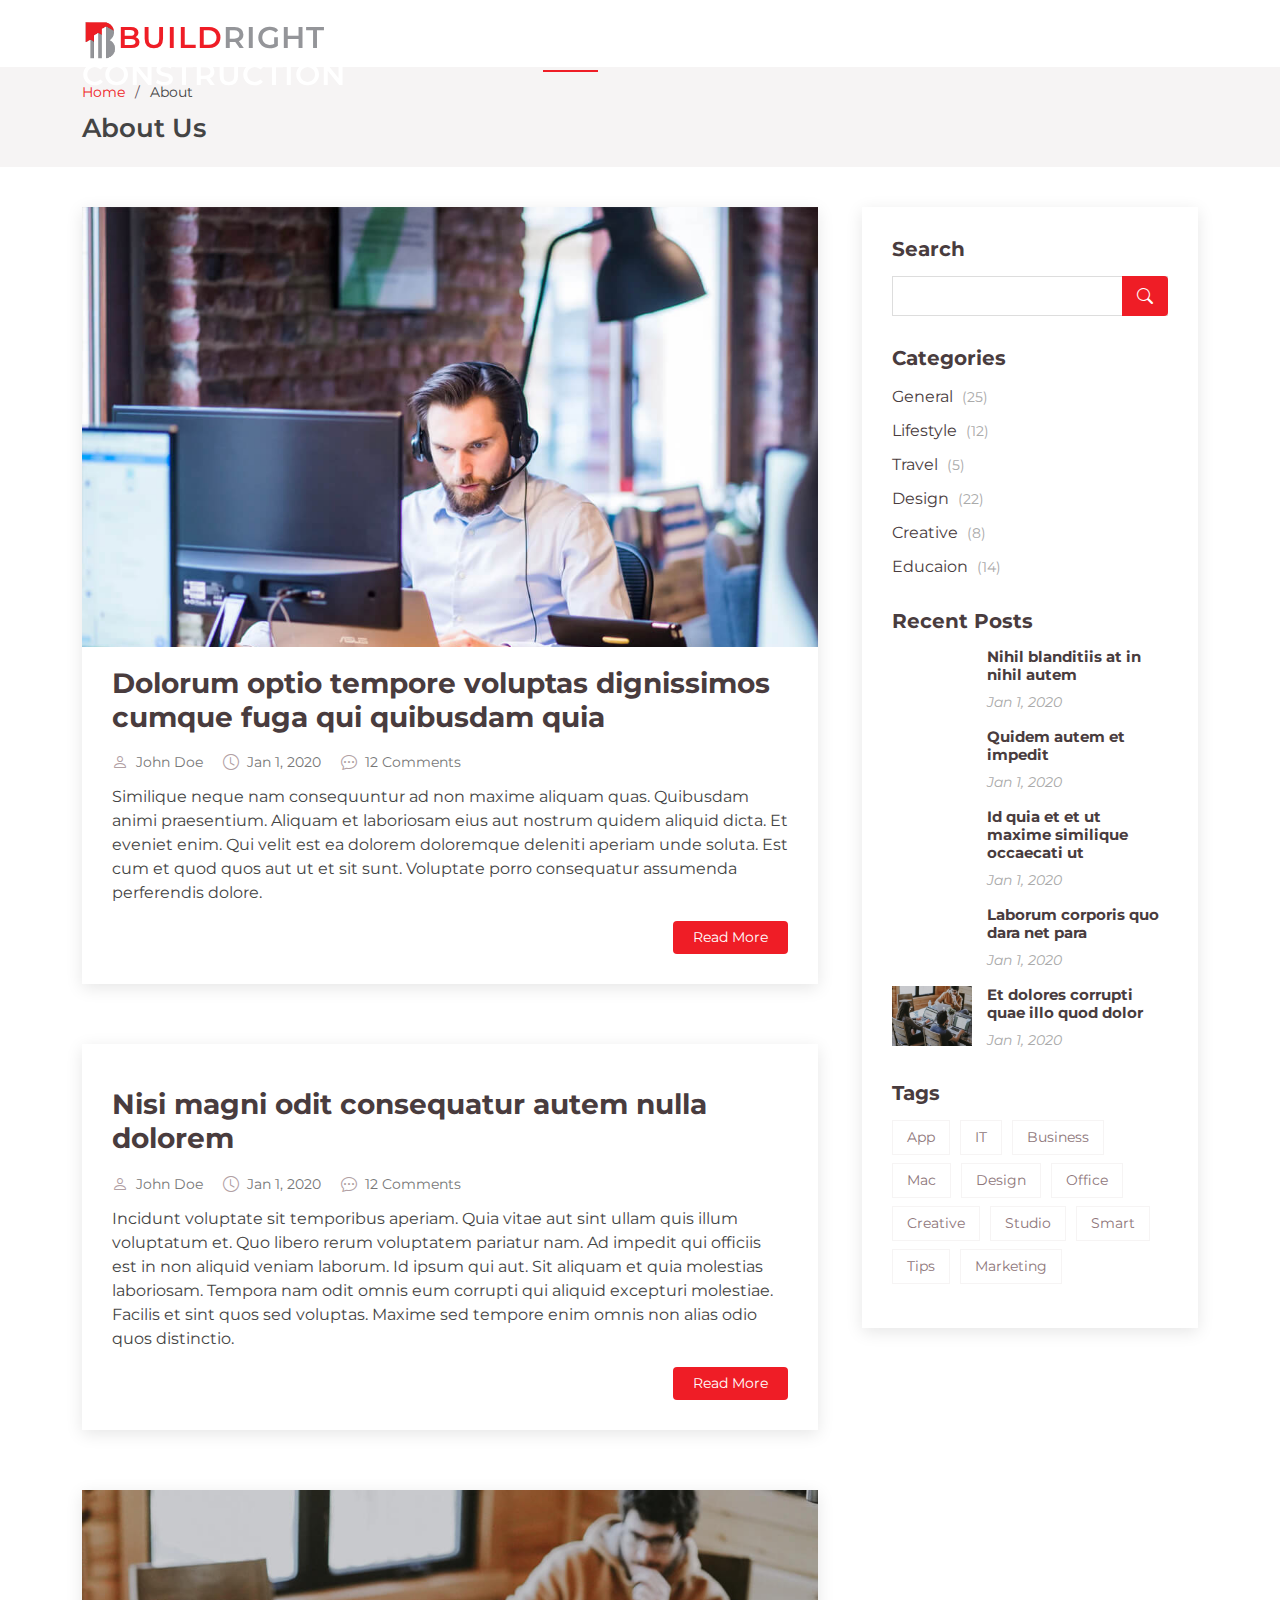
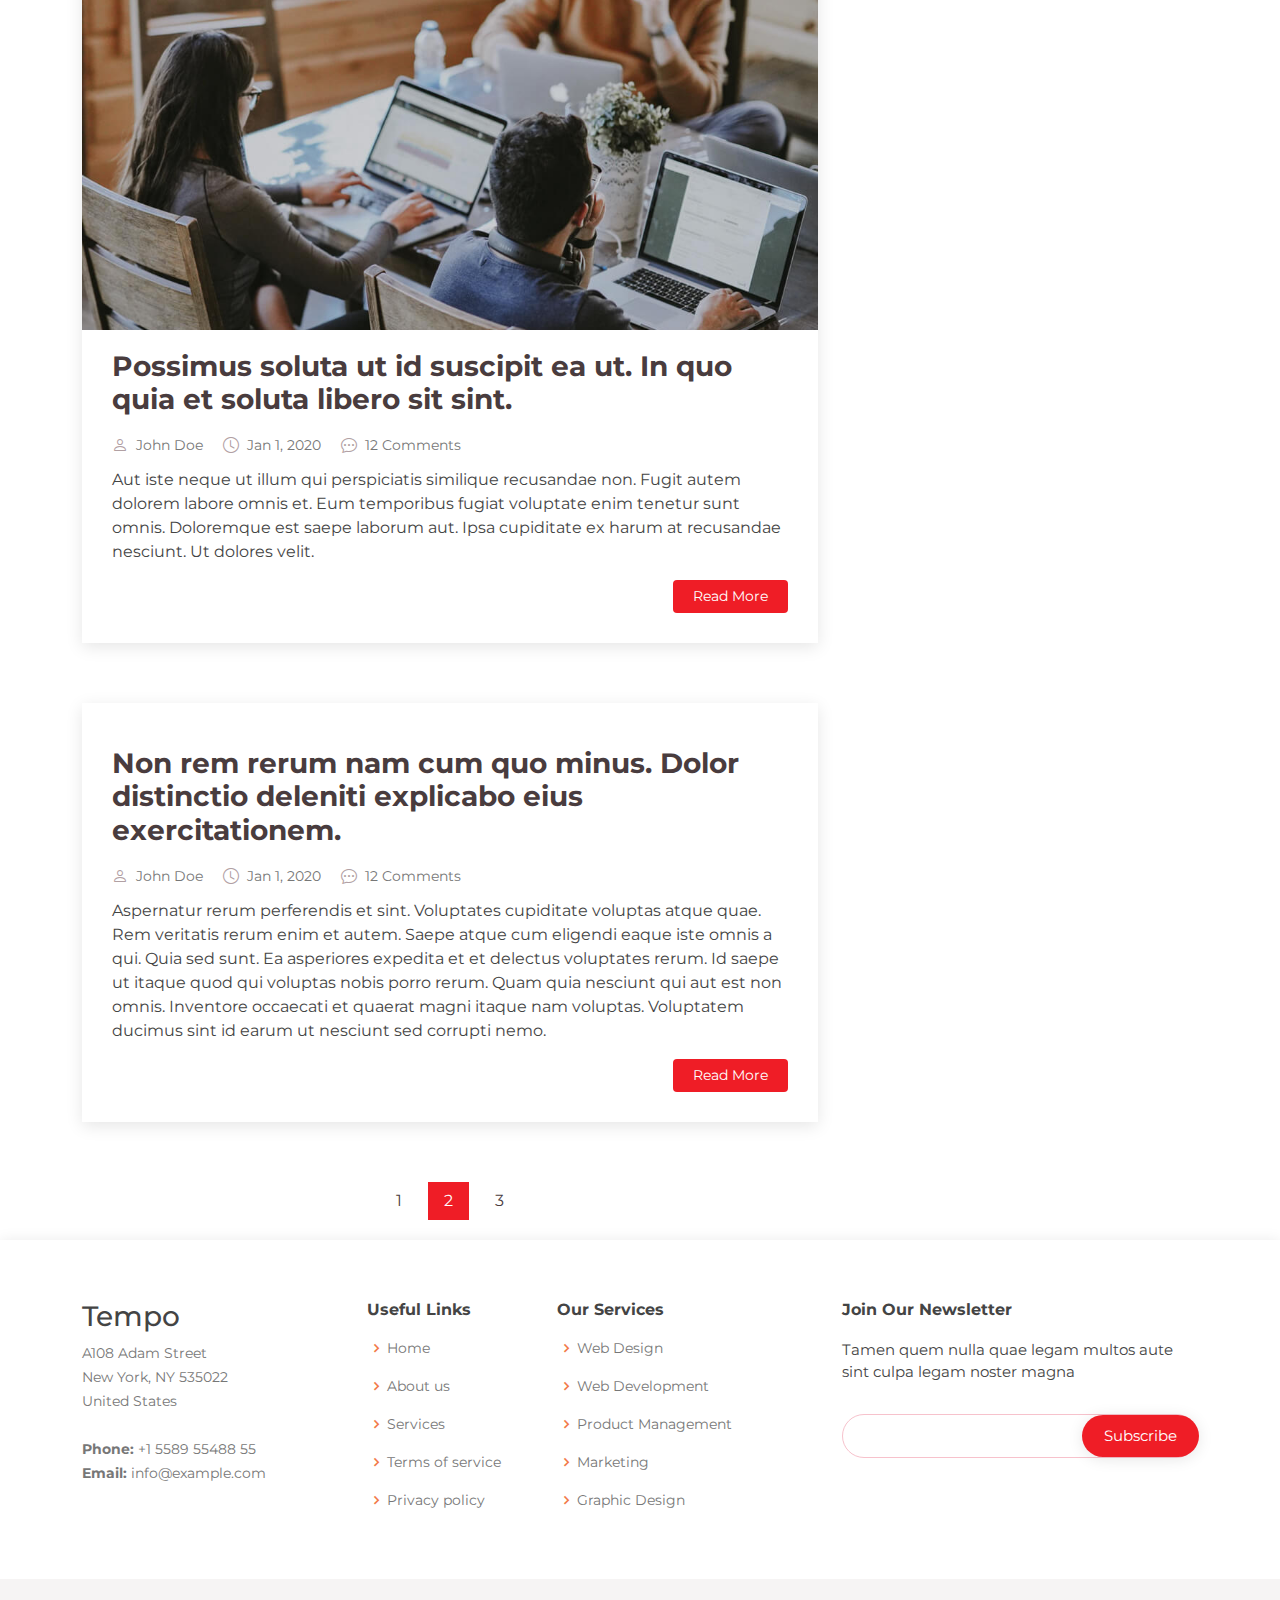
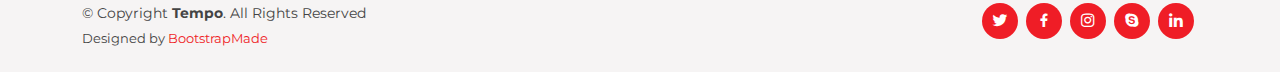
==== buildright/about.html @ 191cb2b4 "about" ====
<!DOCTYPE html>
<html lang="en">

<head>
  <meta charset="utf-8">
  <meta content="width=device-width, initial-scale=1.0" name="viewport">
  <meta property="og:image" content="/buildright/assets/img/hero-bg.jpg" />

  <title>BuildRight Construction Corporation</title>
  <meta content="buildRight construction" name="description">
  <meta content="buildRight construction" name="keywords">

  <!-- Favicons -->
  <link href="/buildright/assets/img/favicon2.ico" rel="icon">
  <link href="/buildright/assets/img/BR_LOGO.png" rel="apple-touch-icon">

  <!-- Google Fonts -->
  <link href="https://fonts.googleapis.com/css?family=Open+Sans:300,300i,400,400i,600,600i,700,700i|Nunito:300,300i,400,400i,600,600i,700,700i|Poppins:300,300i,400,400i,500,500i,600,600i,700,700i,|Montserrat:300,300i,400,400i,500,500i,600,600i,700,700i" rel="stylesheet">

  <!-- Vendor CSS Files -->
  <link href="/buildright/assets/vendor/bootstrap/css/bootstrap.min.css" rel="stylesheet">
  <link href="/buildright/assets/vendor/bootstrap-icons/bootstrap-icons.css" rel="stylesheet">
  <link href="/buildright/assets/vendor/boxicons/css/boxicons.min.css" rel="stylesheet">
  <link href="/buildright/assets/vendor/glightbox/css/glightbox.min.css" rel="stylesheet">
  <link href="/buildright/assets/vendor/remixicon/remixicon.css" rel="stylesheet">
  <link href="/buildright/assets/vendor/swiper/swiper-bundle.min.css" rel="stylesheet">

  <!-- Template Main CSS File -->
  <link href="/buildright/assets/css/style.css" rel="stylesheet">
</head>

<body>

  <!-- ======= Header ======= -->
  <header id="header" class="fixed-top ">
    <div class="container d-flex align-items-center justify-content-between">

      <h3 class="logo"><a href="#"><img src="/buildright/assets/img/BR_LOGO.png"><span style="color:#EF1D26;">Build</span><span style="color:#949599;">Right</span> Construction</a></h3>
      <!-- Uncomment below if you prefer to use an image logo -->
      <!-- <a href="index.html" class="logo"><img src="assets/img/logo.png" alt="" class="img-fluid"></a>-->

      <nav id="navbar" class="navbar">
        <ul>
          <li><a class="nav-link scrollto active" href="#hero">Home</a></li>
          <li><a class="nav-link scrollto" href="#about">About</a></li>
          <li><a class="nav-link scrollto" href="#pricing">Services</a></li>
          <li><a class="nav-link scrollto " href="#projects">Projects</a></li>
          <li><a class="nav-link scrollto" href="#careers">Careers</a></li>
          <!-- <li><a href="blog.html">Blog</a></li> -->
          <li class="dropdown"><a href="#"><span>Drop Down</span> <i class="bi bi-chevron-down"></i></a>
            <ul>
              <li><a href="#">Drop Down 1</a></li>
              <li class="dropdown"><a href="#"><span>Deep Drop Down</span> <i class="bi bi-chevron-right"></i></a>
                <ul>
                  <li><a href="#">Deep Drop Down 1</a></li>
                  <li><a href="#">Deep Drop Down 2</a></li>
                  <li><a href="#">Deep Drop Down 3</a></li>
                  <li><a href="#">Deep Drop Down 4</a></li>
                  <li><a href="#">Deep Drop Down 5</a></li>
                </ul>
              </li>
              <li><a href="#">Drop Down 2</a></li>
              <li><a href="#">Drop Down 3</a></li>
              <li><a href="#">Drop Down 4</a></li>
            </ul>
          </li>
          <li><a class="nav-link scrollto" href="#contact">Contact</a></li>
        </ul>
        <i class="bi bi-list mobile-nav-toggle"></i>
      </nav><!-- .navbar -->

    </div>
  </header><!-- End Header -->

  <main id="main">

    <!-- ======= Breadcrumbs ======= -->
    <section id="breadcrumbs" class="breadcrumbs">
      <div class="container">

        <ol>
          <li><a href="buildright/index.html">Home</a></li>
          <li>About</li>
        </ol>
        <h2>About Us</h2>

      </div>
    </section><!-- End Breadcrumbs -->

    <!-- ======= Blog Section ======= -->
    <section id="blog" class="blog">
      <div class="container" data-aos="fade-up">

        <div class="row">

          <div class="col-lg-8 entries">

            <article class="entry">

              <div class="entry-img">
                <img src="assets/img/blog/blog-1.jpg" alt="" class="img-fluid">
              </div>

              <h2 class="entry-title">
                <a href="blog-single.html">Dolorum optio tempore voluptas dignissimos cumque fuga qui quibusdam quia</a>
              </h2>

              <div class="entry-meta">
                <ul>
                  <li class="d-flex align-items-center"><i class="bi bi-person"></i> <a href="blog-single.html">John Doe</a></li>
                  <li class="d-flex align-items-center"><i class="bi bi-clock"></i> <a href="blog-single.html"><time datetime="2020-01-01">Jan 1, 2020</time></a></li>
                  <li class="d-flex align-items-center"><i class="bi bi-chat-dots"></i> <a href="blog-single.html">12 Comments</a></li>
                </ul>
              </div>

              <div class="entry-content">
                <p>
                  Similique neque nam consequuntur ad non maxime aliquam quas. Quibusdam animi praesentium. Aliquam et laboriosam eius aut nostrum quidem aliquid dicta.
                  Et eveniet enim. Qui velit est ea dolorem doloremque deleniti aperiam unde soluta. Est cum et quod quos aut ut et sit sunt. Voluptate porro consequatur assumenda perferendis dolore.
                </p>
                <div class="read-more">
                  <a href="blog-single.html">Read More</a>
                </div>
              </div>

            </article><!-- End blog entry -->

            <article class="entry">

              <div class="entry-img">
                <img src="assets/img/blog/blog-2.jpg" alt="" class="img-fluid">
              </div>

              <h2 class="entry-title">
                <a href="blog-single.html">Nisi magni odit consequatur autem nulla dolorem</a>
              </h2>

              <div class="entry-meta">
                <ul>
                  <li class="d-flex align-items-center"><i class="bi bi-person"></i> <a href="blog-single.html">John Doe</a></li>
                  <li class="d-flex align-items-center"><i class="bi bi-clock"></i> <a href="blog-single.html"><time datetime="2020-01-01">Jan 1, 2020</time></a></li>
                  <li class="d-flex align-items-center"><i class="bi bi-chat-dots"></i> <a href="blog-single.html">12 Comments</a></li>
                </ul>
              </div>

              <div class="entry-content">
                <p>
                  Incidunt voluptate sit temporibus aperiam. Quia vitae aut sint ullam quis illum voluptatum et. Quo libero rerum voluptatem pariatur nam.
                  Ad impedit qui officiis est in non aliquid veniam laborum. Id ipsum qui aut. Sit aliquam et quia molestias laboriosam. Tempora nam odit omnis eum corrupti qui aliquid excepturi molestiae. Facilis et sint quos sed voluptas. Maxime sed tempore enim omnis non alias odio quos distinctio.
                </p>
                <div class="read-more">
                  <a href="blog-single.html">Read More</a>
                </div>
              </div>

            </article><!-- End blog entry -->

            <article class="entry">

              <div class="entry-img">
                <img src="assets/img/blog/blog-3.jpg" alt="" class="img-fluid">
              </div>

              <h2 class="entry-title">
                <a href="blog-single.html">Possimus soluta ut id suscipit ea ut. In quo quia et soluta libero sit sint.</a>
              </h2>

              <div class="entry-meta">
                <ul>
                  <li class="d-flex align-items-center"><i class="bi bi-person"></i> <a href="blog-single.html">John Doe</a></li>
                  <li class="d-flex align-items-center"><i class="bi bi-clock"></i> <a href="blog-single.html"><time datetime="2020-01-01">Jan 1, 2020</time></a></li>
                  <li class="d-flex align-items-center"><i class="bi bi-chat-dots"></i> <a href="blog-single.html">12 Comments</a></li>
                </ul>
              </div>

              <div class="entry-content">
                <p>
                  Aut iste neque ut illum qui perspiciatis similique recusandae non. Fugit autem dolorem labore omnis et. Eum temporibus fugiat voluptate enim tenetur sunt omnis.
                  Doloremque est saepe laborum aut. Ipsa cupiditate ex harum at recusandae nesciunt. Ut dolores velit.
                </p>
                <div class="read-more">
                  <a href="blog-single.html">Read More</a>
                </div>
              </div>

            </article><!-- End blog entry -->

            <article class="entry">

              <div class="entry-img">
                <img src="assets/img/blog/blog-4.jpg" alt="" class="img-fluid">
              </div>

              <h2 class="entry-title">
                <a href="blog-single.html">Non rem rerum nam cum quo minus. Dolor distinctio deleniti explicabo eius exercitationem.</a>
              </h2>

              <div class="entry-meta">
                <ul>
                  <li class="d-flex align-items-center"><i class="bi bi-person"></i> <a href="blog-single.html">John Doe</a></li>
                  <li class="d-flex align-items-center"><i class="bi bi-clock"></i> <a href="blog-single.html"><time datetime="2020-01-01">Jan 1, 2020</time></a></li>
                  <li class="d-flex align-items-center"><i class="bi bi-chat-dots"></i> <a href="blog-single.html">12 Comments</a></li>
                </ul>
              </div>

              <div class="entry-content">
                <p>
                  Aspernatur rerum perferendis et sint. Voluptates cupiditate voluptas atque quae. Rem veritatis rerum enim et autem. Saepe atque cum eligendi eaque iste omnis a qui.
                  Quia sed sunt. Ea asperiores expedita et et delectus voluptates rerum. Id saepe ut itaque quod qui voluptas nobis porro rerum. Quam quia nesciunt qui aut est non omnis. Inventore occaecati et quaerat magni itaque nam voluptas. Voluptatem ducimus sint id earum ut nesciunt sed corrupti nemo.
                </p>
                <div class="read-more">
                  <a href="blog-single.html">Read More</a>
                </div>
              </div>

            </article><!-- End blog entry -->

            <div class="blog-pagination">
              <ul class="justify-content-center">
                <li><a href="#">1</a></li>
                <li class="active"><a href="#">2</a></li>
                <li><a href="#">3</a></li>
              </ul>
            </div>

          </div><!-- End blog entries list -->

          <div class="col-lg-4">

            <div class="sidebar">

              <h3 class="sidebar-title">Search</h3>
              <div class="sidebar-item search-form">
                <form action="">
                  <input type="text">
                  <button type="submit"><i class="bi bi-search"></i></button>
                </form>
              </div><!-- End sidebar search formn-->

              <h3 class="sidebar-title">Categories</h3>
              <div class="sidebar-item categories">
                <ul>
                  <li><a href="#">General <span>(25)</span></a></li>
                  <li><a href="#">Lifestyle <span>(12)</span></a></li>
                  <li><a href="#">Travel <span>(5)</span></a></li>
                  <li><a href="#">Design <span>(22)</span></a></li>
                  <li><a href="#">Creative <span>(8)</span></a></li>
                  <li><a href="#">Educaion <span>(14)</span></a></li>
                </ul>
              </div><!-- End sidebar categories-->

              <h3 class="sidebar-title">Recent Posts</h3>
              <div class="sidebar-item recent-posts">
                <div class="post-item clearfix">
                  <img src="assets/img/blog/blog-recent-1.jpg" alt="">
                  <h4><a href="blog-single.html">Nihil blanditiis at in nihil autem</a></h4>
                  <time datetime="2020-01-01">Jan 1, 2020</time>
                </div>

                <div class="post-item clearfix">
                  <img src="assets/img/blog/blog-recent-2.jpg" alt="">
                  <h4><a href="blog-single.html">Quidem autem et impedit</a></h4>
                  <time datetime="2020-01-01">Jan 1, 2020</time>
                </div>

                <div class="post-item clearfix">
                  <img src="assets/img/blog/blog-recent-3.jpg" alt="">
                  <h4><a href="blog-single.html">Id quia et et ut maxime similique occaecati ut</a></h4>
                  <time datetime="2020-01-01">Jan 1, 2020</time>
                </div>

                <div class="post-item clearfix">
                  <img src="assets/img/blog/blog-recent-4.jpg" alt="">
                  <h4><a href="blog-single.html">Laborum corporis quo dara net para</a></h4>
                  <time datetime="2020-01-01">Jan 1, 2020</time>
                </div>

                <div class="post-item clearfix">
                  <img src="assets/img/blog/blog-recent-5.jpg" alt="">
                  <h4><a href="blog-single.html">Et dolores corrupti quae illo quod dolor</a></h4>
                  <time datetime="2020-01-01">Jan 1, 2020</time>
                </div>

              </div><!-- End sidebar recent posts-->

              <h3 class="sidebar-title">Tags</h3>
              <div class="sidebar-item tags">
                <ul>
                  <li><a href="#">App</a></li>
                  <li><a href="#">IT</a></li>
                  <li><a href="#">Business</a></li>
                  <li><a href="#">Mac</a></li>
                  <li><a href="#">Design</a></li>
                  <li><a href="#">Office</a></li>
                  <li><a href="#">Creative</a></li>
                  <li><a href="#">Studio</a></li>
                  <li><a href="#">Smart</a></li>
                  <li><a href="#">Tips</a></li>
                  <li><a href="#">Marketing</a></li>
                </ul>
              </div><!-- End sidebar tags-->

            </div><!-- End sidebar -->

          </div><!-- End blog sidebar -->

        </div>

      </div>
    </section><!-- End Blog Section -->

  </main><!-- End #main -->

  <!-- ======= Footer ======= -->
  <footer id="footer">

    <div class="footer-top">
      <div class="container">
        <div class="row">

          <div class="col-lg-3 col-md-6 footer-contact">
            <h3>Tempo</h3>
            <p>
              A108 Adam Street <br>
              New York, NY 535022<br>
              United States <br><br>
              <strong>Phone:</strong> +1 5589 55488 55<br>
              <strong>Email:</strong> info@example.com<br>
            </p>
          </div>

          <div class="col-lg-2 col-md-6 footer-links">
            <h4>Useful Links</h4>
            <ul>
              <li><i class="bx bx-chevron-right"></i> <a href="#">Home</a></li>
              <li><i class="bx bx-chevron-right"></i> <a href="#">About us</a></li>
              <li><i class="bx bx-chevron-right"></i> <a href="#">Services</a></li>
              <li><i class="bx bx-chevron-right"></i> <a href="#">Terms of service</a></li>
              <li><i class="bx bx-chevron-right"></i> <a href="#">Privacy policy</a></li>
            </ul>
          </div>

          <div class="col-lg-3 col-md-6 footer-links">
            <h4>Our Services</h4>
            <ul>
              <li><i class="bx bx-chevron-right"></i> <a href="#">Web Design</a></li>
              <li><i class="bx bx-chevron-right"></i> <a href="#">Web Development</a></li>
              <li><i class="bx bx-chevron-right"></i> <a href="#">Product Management</a></li>
              <li><i class="bx bx-chevron-right"></i> <a href="#">Marketing</a></li>
              <li><i class="bx bx-chevron-right"></i> <a href="#">Graphic Design</a></li>
            </ul>
          </div>

          <div class="col-lg-4 col-md-6 footer-newsletter">
            <h4>Join Our Newsletter</h4>
            <p>Tamen quem nulla quae legam multos aute sint culpa legam noster magna</p>
            <form action="" method="post">
              <input type="email" name="email"><input type="submit" value="Subscribe">
            </form>
          </div>

        </div>
      </div>
    </div>

    <div class="container d-md-flex py-4">

      <div class="me-md-auto text-center text-md-start">
        <div class="copyright">
          &copy; Copyright <strong><span>Tempo</span></strong>. All Rights Reserved
        </div>
        <div class="credits">
          <!-- All the links in the footer should remain intact. -->
          <!-- You can delete the links only if you purchased the pro version. -->
          <!-- Licensing information: https://bootstrapmade.com/license/ -->
          <!-- Purchase the pro version with working PHP/AJAX contact form: https://bootstrapmade.com/tempo-free-onepage-bootstrap-theme/ -->
          Designed by <a href="https://bootstrapmade.com/">BootstrapMade</a>
        </div>
      </div>
      <div class="social-links text-center text-md-right pt-3 pt-md-0">
        <a href="#" class="twitter"><i class="bx bxl-twitter"></i></a>
        <a href="#" class="facebook"><i class="bx bxl-facebook"></i></a>
        <a href="#" class="instagram"><i class="bx bxl-instagram"></i></a>
        <a href="#" class="google-plus"><i class="bx bxl-skype"></i></a>
        <a href="#" class="linkedin"><i class="bx bxl-linkedin"></i></a>
      </div>
    </div>
  </footer><!-- End Footer -->

  <a href="#" class="back-to-top d-flex align-items-center justify-content-center"><i class="bi bi-arrow-up-short"></i></a>

  <!-- Vendor JS Files -->
  <script src="assets/vendor/bootstrap/js/bootstrap.bundle.min.js"></script>
  <script src="assets/vendor/glightbox/js/glightbox.min.js"></script>
  <script src="assets/vendor/isotope-layout/isotope.pkgd.min.js"></script>
  <script src="assets/vendor/swiper/swiper-bundle.min.js"></script>
  <script src="assets/vendor/php-email-form/validate.js"></script>

  <!-- Template Main JS File -->
  <script src="assets/js/main.js"></script>

</body>

</html>
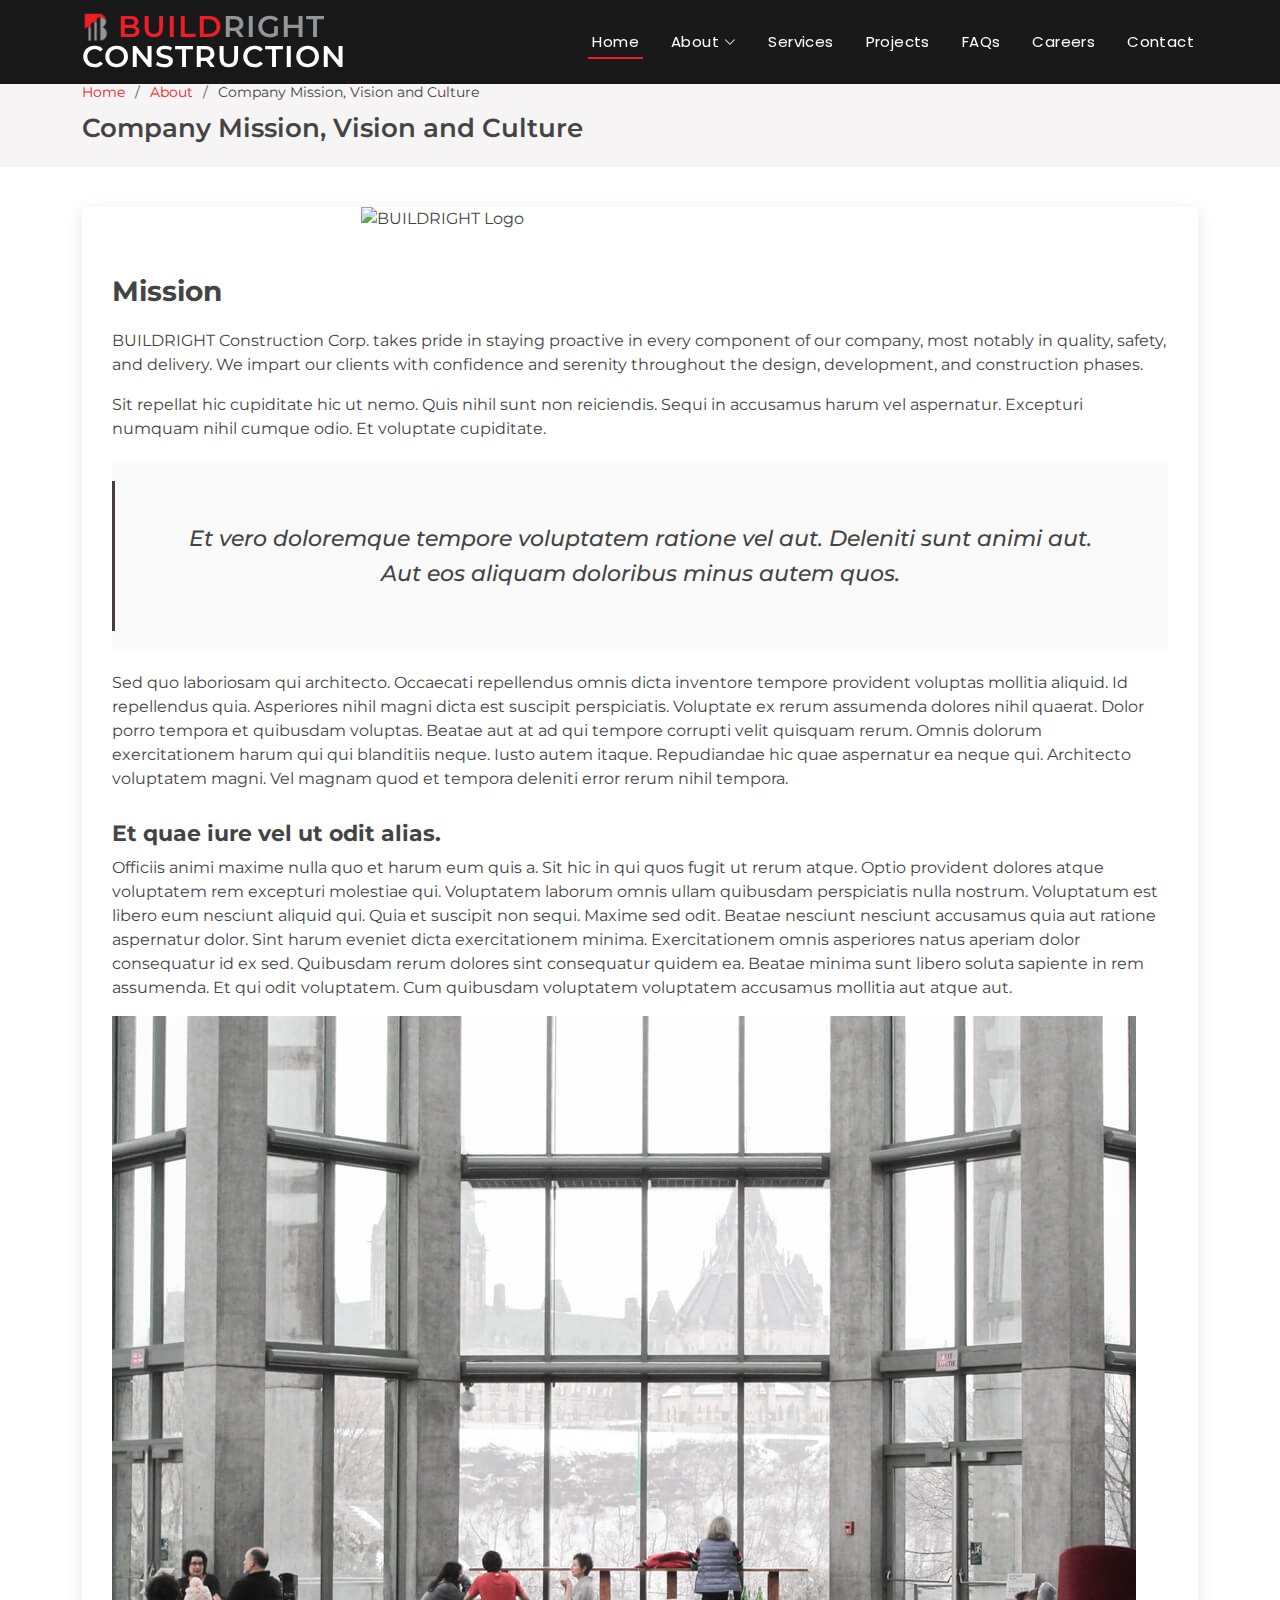
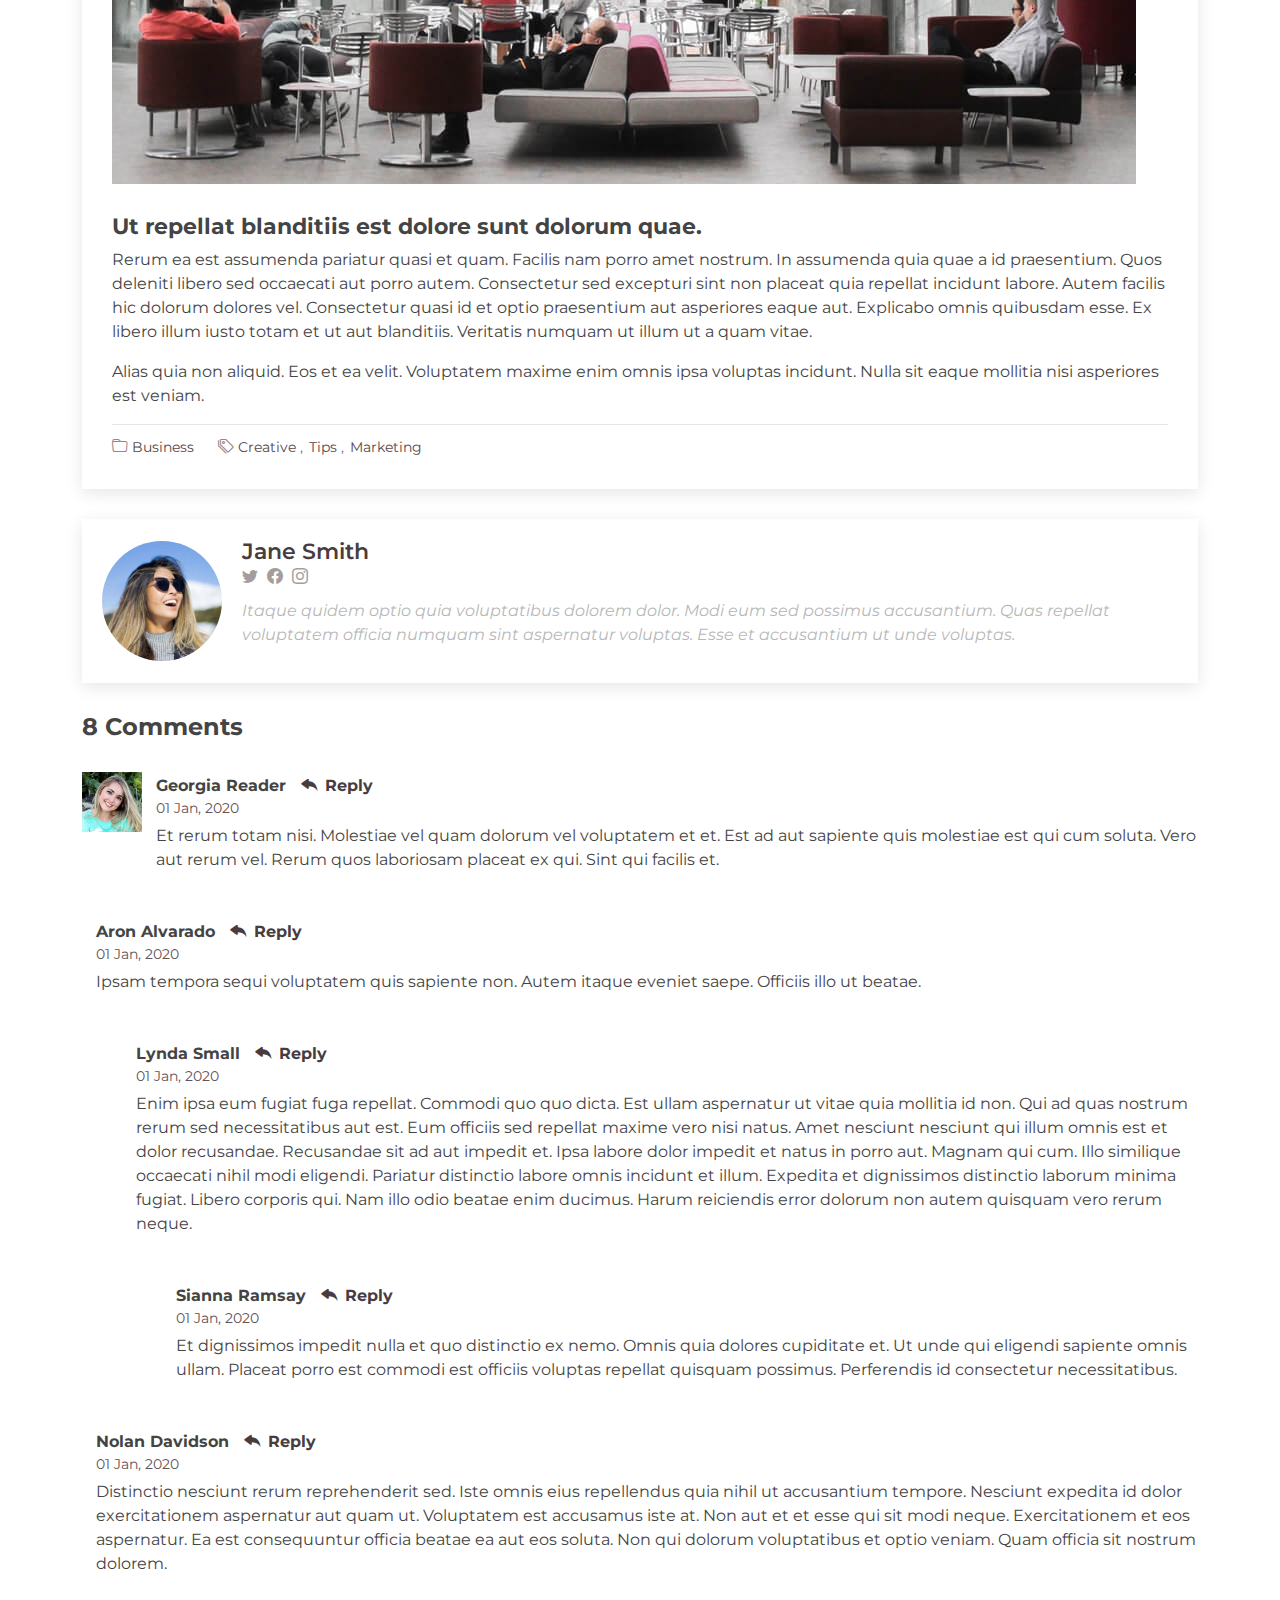
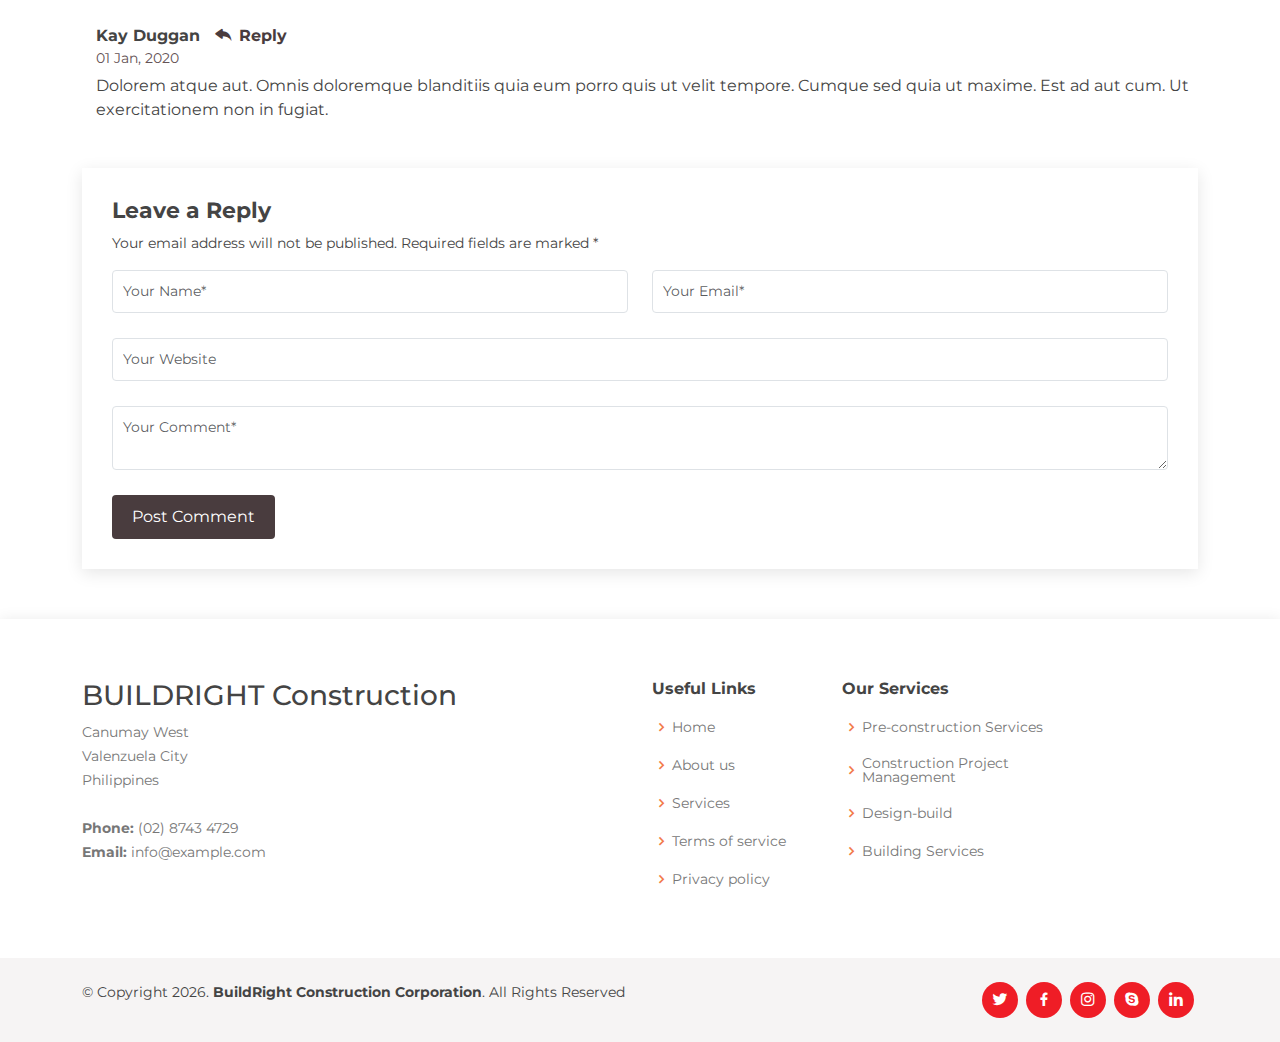
==== commit a347921e: "Update about.html" ====
--- a/buildright/about.html
+++ b/buildright/about.html
@@ -6,9 +6,9 @@
   <meta content="width=device-width, initial-scale=1.0" name="viewport">
   <meta property="og:image" content="/buildright/assets/img/hero-bg.jpg" />
 
-  <title>BuildRight Construction Corporation</title>
-  <meta content="buildRight construction" name="description">
-  <meta content="buildRight construction" name="keywords">
+  <title>BuildRight Construction Corp.</title>
+  <meta content="buildright construction" name="description">
+  <meta content="buildright construction" name="keywords">
 
   <!-- Favicons -->
   <link href="/buildright/assets/img/favicon2.ico" rel="icon">
@@ -32,39 +32,45 @@
 <body>
 
   <!-- ======= Header ======= -->
-  <header id="header" class="fixed-top ">
+  <header id="header" class="fixed-top header-inner-pages">
     <div class="container d-flex align-items-center justify-content-between">
 
-      <h3 class="logo"><a href="#"><img src="/buildright/assets/img/BR_LOGO.png"><span style="color:#EF1D26;">Build</span><span style="color:#949599;">Right</span> Construction</a></h3>
+      <h3 class="logo"><a href="#"><img src="/buildright/assets/img/BR_LOGO.png" alt="BUILDRIGHT Construction Logo" style="max-height: 30px; vertical-align: top;"><span style="color:#EF1D26;"> Build</span><span style="color:#949599;">Right</span> Construction</a></h3>
       <!-- Uncomment below if you prefer to use an image logo -->
       <!-- <a href="index.html" class="logo"><img src="assets/img/logo.png" alt="" class="img-fluid"></a>-->
 
       <nav id="navbar" class="navbar">
         <ul>
-          <li><a class="nav-link scrollto active" href="#hero">Home</a></li>
-          <li><a class="nav-link scrollto" href="#about">About</a></li>
-          <li><a class="nav-link scrollto" href="#pricing">Services</a></li>
-          <li><a class="nav-link scrollto " href="#projects">Projects</a></li>
-          <li><a class="nav-link scrollto" href="#careers">Careers</a></li>
-          <!-- <li><a href="blog.html">Blog</a></li> -->
-          <li class="dropdown"><a href="#"><span>Drop Down</span> <i class="bi bi-chevron-down"></i></a>
+          <li><a class="nav-link scrollto active" href="https://buildrightconstruction.com.ph/buildright/index.html">Home</a></li>
+          <li class="dropdown"><a class="nav-link scrollto" href="https://buildrightconstruction.com.ph/buildright/index.html#about"><span>About</span><i class="bi bi-chevron-down"></i></a>
             <ul>
-              <li><a href="#">Drop Down 1</a></li>
-              <li class="dropdown"><a href="#"><span>Deep Drop Down</span> <i class="bi bi-chevron-right"></i></a>
-                <ul>
-                  <li><a href="#">Deep Drop Down 1</a></li>
-                  <li><a href="#">Deep Drop Down 2</a></li>
-                  <li><a href="#">Deep Drop Down 3</a></li>
-                  <li><a href="#">Deep Drop Down 4</a></li>
-                  <li><a href="#">Deep Drop Down 5</a></li>
-                </ul>
-              </li>
-              <li><a href="#">Drop Down 2</a></li>
-              <li><a href="#">Drop Down 3</a></li>
-              <li><a href="#">Drop Down 4</a></li>
+                <li><a href="https://buildrightconstruction.com.ph/buildright/about.html">Company Mission and Vision</a></li>
+                <li><a href="https://buildrightconstruction.com.ph/buildright/about.html">Company Culture</a></li>
             </ul>
           </li>
-          <li><a class="nav-link scrollto" href="#contact">Contact</a></li>
+          <li><a class="nav-link scrollto" href="https://buildrightconstruction.com.ph/buildright/index.html#pricing">Services</a></li>
+          <li><a class="nav-link scrollto " href="https://buildrightconstruction.com.ph/buildright/index.html#projects">Projects</a></li>
+          <li><a class="nav-link scrollto" href="https://buildrightconstruction.com.ph/buildright/index.html#faq">FAQs</a></li>
+          <li><a class="nav-link scrollto" href="https://buildrightconstruction.com.ph/buildright/index.html#careers">Careers</a></li>
+          <!-- <li><a href="blog.html">Blog</a></li> -->
+          <!--<li class="dropdown"><a href="#"><span>Drop Down</span> <i class="bi bi-chevron-down"></i></a>-->
+          <!--  <ul>-->
+          <!--    <li><a href="#">Drop Down 1</a></li>-->
+          <!--    <li class="dropdown"><a href="#"><span>Deep Drop Down</span> <i class="bi bi-chevron-right"></i></a>-->
+          <!--      <ul>-->
+          <!--        <li><a href="#">Deep Drop Down 1</a></li>-->
+          <!--        <li><a href="#">Deep Drop Down 2</a></li>-->
+          <!--        <li><a href="#">Deep Drop Down 3</a></li>-->
+          <!--        <li><a href="#">Deep Drop Down 4</a></li>-->
+          <!--        <li><a href="#">Deep Drop Down 5</a></li>-->
+          <!--      </ul>-->
+          <!--    </li>-->
+          <!--    <li><a href="#">Drop Down 2</a></li>-->
+          <!--    <li><a href="#">Drop Down 3</a></li>-->
+          <!--    <li><a href="#">Drop Down 4</a></li>-->
+          <!--  </ul>-->
+          <!--</li>-->
+          <li><a class="nav-link scrollto" href="https://buildrightconstruction.com.ph/buildright/index.html#contact">Contact</a></li>
         </ul>
         <i class="bi bi-list mobile-nav-toggle"></i>
       </nav><!-- .navbar -->
@@ -73,241 +79,326 @@
   </header><!-- End Header -->
 
   <main id="main">
-
     <!-- ======= Breadcrumbs ======= -->
     <section id="breadcrumbs" class="breadcrumbs">
       <div class="container">
 
         <ol>
-          <li><a href="buildright/index.html">Home</a></li>
-          <li>About</li>
+          <li><a href="https://buildrightconstruction.com.ph/buildright/index.html">Home</a></li>
+          <li><a href="https://buildrightconstruction.com.ph/buildright/index.html#about">About</a></li>
+          <li>Company Mission, Vision and Culture</li>
         </ol>
-        <h2>About Us</h2>
+        <h2>Company Mission, Vision and Culture</h2>
 
       </div>
     </section><!-- End Breadcrumbs -->
 
-    <!-- ======= Blog Section ======= -->
+    <!-- ======= Blog Single Section ======= -->
     <section id="blog" class="blog">
       <div class="container" data-aos="fade-up">
 
         <div class="row">
 
-          <div class="col-lg-8 entries">
-
-            <article class="entry">
+          <div class="col-lg-12 entries">
+
+            <article class="entry entry-single">
 
               <div class="entry-img">
-                <img src="assets/img/blog/blog-1.jpg" alt="" class="img-fluid">
+                <!--<img src="assets/img/BR_LOGO_3.png" alt="BUILDRIGHT Logo" class="img-fluid">-->
+                <img src="assets/img/BR_LOGO_3.png" alt="BUILDRIGHT Logo" style="display: block; margin-left: auto; margin-right: auto; width: 50%;" >
               </div>
-
+            <br />
               <h2 class="entry-title">
-                <a href="blog-single.html">Dolorum optio tempore voluptas dignissimos cumque fuga qui quibusdam quia</a>
+                Mission
               </h2>
 
-              <div class="entry-meta">
-                <ul>
-                  <li class="d-flex align-items-center"><i class="bi bi-person"></i> <a href="blog-single.html">John Doe</a></li>
-                  <li class="d-flex align-items-center"><i class="bi bi-clock"></i> <a href="blog-single.html"><time datetime="2020-01-01">Jan 1, 2020</time></a></li>
-                  <li class="d-flex align-items-center"><i class="bi bi-chat-dots"></i> <a href="blog-single.html">12 Comments</a></li>
+              <!--<div class="entry-meta">-->
+              <!--  <ul>-->
+              <!--    <li class="d-flex align-items-center"><i class="bi bi-person"></i> <a href="blog-single.html">John Doe</a></li>-->
+              <!--    <li class="d-flex align-items-center"><i class="bi bi-clock"></i> <a href="blog-single.html"><time datetime="2020-01-01">Jan 1, 2020</time></a></li>-->
+              <!--    <li class="d-flex align-items-center"><i class="bi bi-chat-dots"></i> <a href="blog-single.html">12 Comments</a></li>-->
+              <!--  </ul>-->
+              <!--</div>-->
+
+              <div class="entry-content">
+                <p>
+                  BUILDRIGHT Construction Corp. takes pride in staying proactive in every component of our company, most notably in quality, safety, and delivery. We impart our clients with confidence and serenity throughout the design, development, and construction phases.
+                </p>
+
+                <p>
+                  Sit repellat hic cupiditate hic ut nemo. Quis nihil sunt non reiciendis. Sequi in accusamus harum vel aspernatur. Excepturi numquam nihil cumque odio. Et voluptate cupiditate.
+                </p>
+
+                <blockquote>
+                  <p>
+                    Et vero doloremque tempore voluptatem ratione vel aut. Deleniti sunt animi aut. Aut eos aliquam doloribus minus autem quos.
+                  </p>
+                </blockquote>
+
+                <p>
+                  Sed quo laboriosam qui architecto. Occaecati repellendus omnis dicta inventore tempore provident voluptas mollitia aliquid. Id repellendus quia. Asperiores nihil magni dicta est suscipit perspiciatis. Voluptate ex rerum assumenda dolores nihil quaerat.
+                  Dolor porro tempora et quibusdam voluptas. Beatae aut at ad qui tempore corrupti velit quisquam rerum. Omnis dolorum exercitationem harum qui qui blanditiis neque.
+                  Iusto autem itaque. Repudiandae hic quae aspernatur ea neque qui. Architecto voluptatem magni. Vel magnam quod et tempora deleniti error rerum nihil tempora.
+                </p>
+
+                <h3>Et quae iure vel ut odit alias.</h3>
+                <p>
+                  Officiis animi maxime nulla quo et harum eum quis a. Sit hic in qui quos fugit ut rerum atque. Optio provident dolores atque voluptatem rem excepturi molestiae qui. Voluptatem laborum omnis ullam quibusdam perspiciatis nulla nostrum. Voluptatum est libero eum nesciunt aliquid qui.
+                  Quia et suscipit non sequi. Maxime sed odit. Beatae nesciunt nesciunt accusamus quia aut ratione aspernatur dolor. Sint harum eveniet dicta exercitationem minima. Exercitationem omnis asperiores natus aperiam dolor consequatur id ex sed. Quibusdam rerum dolores sint consequatur quidem ea.
+                  Beatae minima sunt libero soluta sapiente in rem assumenda. Et qui odit voluptatem. Cum quibusdam voluptatem voluptatem accusamus mollitia aut atque aut.
+                </p>
+                <img src="assets/img/blog/blog-inside-post.jpg" class="img-fluid" alt="">
+
+                <h3>Ut repellat blanditiis est dolore sunt dolorum quae.</h3>
+                <p>
+                  Rerum ea est assumenda pariatur quasi et quam. Facilis nam porro amet nostrum. In assumenda quia quae a id praesentium. Quos deleniti libero sed occaecati aut porro autem. Consectetur sed excepturi sint non placeat quia repellat incidunt labore. Autem facilis hic dolorum dolores vel.
+                  Consectetur quasi id et optio praesentium aut asperiores eaque aut. Explicabo omnis quibusdam esse. Ex libero illum iusto totam et ut aut blanditiis. Veritatis numquam ut illum ut a quam vitae.
+                </p>
+                <p>
+                  Alias quia non aliquid. Eos et ea velit. Voluptatem maxime enim omnis ipsa voluptas incidunt. Nulla sit eaque mollitia nisi asperiores est veniam.
+                </p>
+
+              </div>
+
+              <div class="entry-footer">
+                <i class="bi bi-folder"></i>
+                <ul class="cats">
+                  <li><a href="#">Business</a></li>
                 </ul>
-              </div>
-
-              <div class="entry-content">
-                <p>
-                  Similique neque nam consequuntur ad non maxime aliquam quas. Quibusdam animi praesentium. Aliquam et laboriosam eius aut nostrum quidem aliquid dicta.
-                  Et eveniet enim. Qui velit est ea dolorem doloremque deleniti aperiam unde soluta. Est cum et quod quos aut ut et sit sunt. Voluptate porro consequatur assumenda perferendis dolore.
-                </p>
-                <div class="read-more">
-                  <a href="blog-single.html">Read More</a>
-                </div>
-              </div>
-
-            </article><!-- End blog entry -->
-
-            <article class="entry">
-
-              <div class="entry-img">
-                <img src="assets/img/blog/blog-2.jpg" alt="" class="img-fluid">
-              </div>
-
-              <h2 class="entry-title">
-                <a href="blog-single.html">Nisi magni odit consequatur autem nulla dolorem</a>
-              </h2>
-
-              <div class="entry-meta">
-                <ul>
-                  <li class="d-flex align-items-center"><i class="bi bi-person"></i> <a href="blog-single.html">John Doe</a></li>
-                  <li class="d-flex align-items-center"><i class="bi bi-clock"></i> <a href="blog-single.html"><time datetime="2020-01-01">Jan 1, 2020</time></a></li>
-                  <li class="d-flex align-items-center"><i class="bi bi-chat-dots"></i> <a href="blog-single.html">12 Comments</a></li>
-                </ul>
-              </div>
-
-              <div class="entry-content">
-                <p>
-                  Incidunt voluptate sit temporibus aperiam. Quia vitae aut sint ullam quis illum voluptatum et. Quo libero rerum voluptatem pariatur nam.
-                  Ad impedit qui officiis est in non aliquid veniam laborum. Id ipsum qui aut. Sit aliquam et quia molestias laboriosam. Tempora nam odit omnis eum corrupti qui aliquid excepturi molestiae. Facilis et sint quos sed voluptas. Maxime sed tempore enim omnis non alias odio quos distinctio.
-                </p>
-                <div class="read-more">
-                  <a href="blog-single.html">Read More</a>
-                </div>
-              </div>
-
-            </article><!-- End blog entry -->
-
-            <article class="entry">
-
-              <div class="entry-img">
-                <img src="assets/img/blog/blog-3.jpg" alt="" class="img-fluid">
-              </div>
-
-              <h2 class="entry-title">
-                <a href="blog-single.html">Possimus soluta ut id suscipit ea ut. In quo quia et soluta libero sit sint.</a>
-              </h2>
-
-              <div class="entry-meta">
-                <ul>
-                  <li class="d-flex align-items-center"><i class="bi bi-person"></i> <a href="blog-single.html">John Doe</a></li>
-                  <li class="d-flex align-items-center"><i class="bi bi-clock"></i> <a href="blog-single.html"><time datetime="2020-01-01">Jan 1, 2020</time></a></li>
-                  <li class="d-flex align-items-center"><i class="bi bi-chat-dots"></i> <a href="blog-single.html">12 Comments</a></li>
-                </ul>
-              </div>
-
-              <div class="entry-content">
-                <p>
-                  Aut iste neque ut illum qui perspiciatis similique recusandae non. Fugit autem dolorem labore omnis et. Eum temporibus fugiat voluptate enim tenetur sunt omnis.
-                  Doloremque est saepe laborum aut. Ipsa cupiditate ex harum at recusandae nesciunt. Ut dolores velit.
-                </p>
-                <div class="read-more">
-                  <a href="blog-single.html">Read More</a>
-                </div>
-              </div>
-
-            </article><!-- End blog entry -->
-
-            <article class="entry">
-
-              <div class="entry-img">
-                <img src="assets/img/blog/blog-4.jpg" alt="" class="img-fluid">
-              </div>
-
-              <h2 class="entry-title">
-                <a href="blog-single.html">Non rem rerum nam cum quo minus. Dolor distinctio deleniti explicabo eius exercitationem.</a>
-              </h2>
-
-              <div class="entry-meta">
-                <ul>
-                  <li class="d-flex align-items-center"><i class="bi bi-person"></i> <a href="blog-single.html">John Doe</a></li>
-                  <li class="d-flex align-items-center"><i class="bi bi-clock"></i> <a href="blog-single.html"><time datetime="2020-01-01">Jan 1, 2020</time></a></li>
-                  <li class="d-flex align-items-center"><i class="bi bi-chat-dots"></i> <a href="blog-single.html">12 Comments</a></li>
-                </ul>
-              </div>
-
-              <div class="entry-content">
-                <p>
-                  Aspernatur rerum perferendis et sint. Voluptates cupiditate voluptas atque quae. Rem veritatis rerum enim et autem. Saepe atque cum eligendi eaque iste omnis a qui.
-                  Quia sed sunt. Ea asperiores expedita et et delectus voluptates rerum. Id saepe ut itaque quod qui voluptas nobis porro rerum. Quam quia nesciunt qui aut est non omnis. Inventore occaecati et quaerat magni itaque nam voluptas. Voluptatem ducimus sint id earum ut nesciunt sed corrupti nemo.
-                </p>
-                <div class="read-more">
-                  <a href="blog-single.html">Read More</a>
-                </div>
-              </div>
-
-            </article><!-- End blog entry -->
-
-            <div class="blog-pagination">
-              <ul class="justify-content-center">
-                <li><a href="#">1</a></li>
-                <li class="active"><a href="#">2</a></li>
-                <li><a href="#">3</a></li>
-              </ul>
-            </div>
-
-          </div><!-- End blog entries list -->
-
-          <div class="col-lg-4">
-
-            <div class="sidebar">
-
-              <h3 class="sidebar-title">Search</h3>
-              <div class="sidebar-item search-form">
-                <form action="">
-                  <input type="text">
-                  <button type="submit"><i class="bi bi-search"></i></button>
-                </form>
-              </div><!-- End sidebar search formn-->
-
-              <h3 class="sidebar-title">Categories</h3>
-              <div class="sidebar-item categories">
-                <ul>
-                  <li><a href="#">General <span>(25)</span></a></li>
-                  <li><a href="#">Lifestyle <span>(12)</span></a></li>
-                  <li><a href="#">Travel <span>(5)</span></a></li>
-                  <li><a href="#">Design <span>(22)</span></a></li>
-                  <li><a href="#">Creative <span>(8)</span></a></li>
-                  <li><a href="#">Educaion <span>(14)</span></a></li>
-                </ul>
-              </div><!-- End sidebar categories-->
-
-              <h3 class="sidebar-title">Recent Posts</h3>
-              <div class="sidebar-item recent-posts">
-                <div class="post-item clearfix">
-                  <img src="assets/img/blog/blog-recent-1.jpg" alt="">
-                  <h4><a href="blog-single.html">Nihil blanditiis at in nihil autem</a></h4>
-                  <time datetime="2020-01-01">Jan 1, 2020</time>
-                </div>
-
-                <div class="post-item clearfix">
-                  <img src="assets/img/blog/blog-recent-2.jpg" alt="">
-                  <h4><a href="blog-single.html">Quidem autem et impedit</a></h4>
-                  <time datetime="2020-01-01">Jan 1, 2020</time>
-                </div>
-
-                <div class="post-item clearfix">
-                  <img src="assets/img/blog/blog-recent-3.jpg" alt="">
-                  <h4><a href="blog-single.html">Id quia et et ut maxime similique occaecati ut</a></h4>
-                  <time datetime="2020-01-01">Jan 1, 2020</time>
-                </div>
-
-                <div class="post-item clearfix">
-                  <img src="assets/img/blog/blog-recent-4.jpg" alt="">
-                  <h4><a href="blog-single.html">Laborum corporis quo dara net para</a></h4>
-                  <time datetime="2020-01-01">Jan 1, 2020</time>
-                </div>
-
-                <div class="post-item clearfix">
-                  <img src="assets/img/blog/blog-recent-5.jpg" alt="">
-                  <h4><a href="blog-single.html">Et dolores corrupti quae illo quod dolor</a></h4>
-                  <time datetime="2020-01-01">Jan 1, 2020</time>
-                </div>
-
-              </div><!-- End sidebar recent posts-->
-
-              <h3 class="sidebar-title">Tags</h3>
-              <div class="sidebar-item tags">
-                <ul>
-                  <li><a href="#">App</a></li>
-                  <li><a href="#">IT</a></li>
-                  <li><a href="#">Business</a></li>
-                  <li><a href="#">Mac</a></li>
-                  <li><a href="#">Design</a></li>
-                  <li><a href="#">Office</a></li>
+
+                <i class="bi bi-tags"></i>
+                <ul class="tags">
                   <li><a href="#">Creative</a></li>
-                  <li><a href="#">Studio</a></li>
-                  <li><a href="#">Smart</a></li>
                   <li><a href="#">Tips</a></li>
                   <li><a href="#">Marketing</a></li>
                 </ul>
-              </div><!-- End sidebar tags-->
-
-            </div><!-- End sidebar -->
-
-          </div><!-- End blog sidebar -->
+              </div>
+
+            </article><!-- End blog entry -->
+
+            <div class="blog-author d-flex align-items-center">
+              <img src="assets/img/blog/blog-author.jpg" class="rounded-circle float-left" alt="">
+              <div>
+                <h4>Jane Smith</h4>
+                <div class="social-links">
+                  <a href="https://twitters.com/#"><i class="bi bi-twitter"></i></a>
+                  <a href="https://facebook.com/#"><i class="bi bi-facebook"></i></a>
+                  <a href="https://instagram.com/#"><i class="biu bi-instagram"></i></a>
+                </div>
+                <p>
+                  Itaque quidem optio quia voluptatibus dolorem dolor. Modi eum sed possimus accusantium. Quas repellat voluptatem officia numquam sint aspernatur voluptas. Esse et accusantium ut unde voluptas.
+                </p>
+              </div>
+            </div><!-- End blog author bio -->
+
+            <div class="blog-comments">
+
+              <h4 class="comments-count">8 Comments</h4>
+
+              <div id="comment-1" class="comment">
+                <div class="d-flex">
+                  <div class="comment-img"><img src="assets/img/blog/comments-1.jpg" alt=""></div>
+                  <div>
+                    <h5><a href="">Georgia Reader</a> <a href="#" class="reply"><i class="bi bi-reply-fill"></i> Reply</a></h5>
+                    <time datetime="2020-01-01">01 Jan, 2020</time>
+                    <p>
+                      Et rerum totam nisi. Molestiae vel quam dolorum vel voluptatem et et. Est ad aut sapiente quis molestiae est qui cum soluta.
+                      Vero aut rerum vel. Rerum quos laboriosam placeat ex qui. Sint qui facilis et.
+                    </p>
+                  </div>
+                </div>
+              </div><!-- End comment #1 -->
+
+              <div id="comment-2" class="comment">
+                <div class="d-flex">
+                  <div class="comment-img"><img src="assets/img/blog/comments-2.jpg" alt=""></div>
+                  <div>
+                    <h5><a href="">Aron Alvarado</a> <a href="#" class="reply"><i class="bi bi-reply-fill"></i> Reply</a></h5>
+                    <time datetime="2020-01-01">01 Jan, 2020</time>
+                    <p>
+                      Ipsam tempora sequi voluptatem quis sapiente non. Autem itaque eveniet saepe. Officiis illo ut beatae.
+                    </p>
+                  </div>
+                </div>
+
+                <div id="comment-reply-1" class="comment comment-reply">
+                  <div class="d-flex">
+                    <div class="comment-img"><img src="assets/img/blog/comments-3.jpg" alt=""></div>
+                    <div>
+                      <h5><a href="">Lynda Small</a> <a href="#" class="reply"><i class="bi bi-reply-fill"></i> Reply</a></h5>
+                      <time datetime="2020-01-01">01 Jan, 2020</time>
+                      <p>
+                        Enim ipsa eum fugiat fuga repellat. Commodi quo quo dicta. Est ullam aspernatur ut vitae quia mollitia id non. Qui ad quas nostrum rerum sed necessitatibus aut est. Eum officiis sed repellat maxime vero nisi natus. Amet nesciunt nesciunt qui illum omnis est et dolor recusandae.
+
+                        Recusandae sit ad aut impedit et. Ipsa labore dolor impedit et natus in porro aut. Magnam qui cum. Illo similique occaecati nihil modi eligendi. Pariatur distinctio labore omnis incidunt et illum. Expedita et dignissimos distinctio laborum minima fugiat.
+
+                        Libero corporis qui. Nam illo odio beatae enim ducimus. Harum reiciendis error dolorum non autem quisquam vero rerum neque.
+                      </p>
+                    </div>
+                  </div>
+
+                  <div id="comment-reply-2" class="comment comment-reply">
+                    <div class="d-flex">
+                      <div class="comment-img"><img src="assets/img/blog/comments-4.jpg" alt=""></div>
+                      <div>
+                        <h5><a href="">Sianna Ramsay</a> <a href="#" class="reply"><i class="bi bi-reply-fill"></i> Reply</a></h5>
+                        <time datetime="2020-01-01">01 Jan, 2020</time>
+                        <p>
+                          Et dignissimos impedit nulla et quo distinctio ex nemo. Omnis quia dolores cupiditate et. Ut unde qui eligendi sapiente omnis ullam. Placeat porro est commodi est officiis voluptas repellat quisquam possimus. Perferendis id consectetur necessitatibus.
+                        </p>
+                      </div>
+                    </div>
+
+                  </div><!-- End comment reply #2-->
+
+                </div><!-- End comment reply #1-->
+
+              </div><!-- End comment #2-->
+
+              <div id="comment-3" class="comment">
+                <div class="d-flex">
+                  <div class="comment-img"><img src="assets/img/blog/comments-5.jpg" alt=""></div>
+                  <div>
+                    <h5><a href="">Nolan Davidson</a> <a href="#" class="reply"><i class="bi bi-reply-fill"></i> Reply</a></h5>
+                    <time datetime="2020-01-01">01 Jan, 2020</time>
+                    <p>
+                      Distinctio nesciunt rerum reprehenderit sed. Iste omnis eius repellendus quia nihil ut accusantium tempore. Nesciunt expedita id dolor exercitationem aspernatur aut quam ut. Voluptatem est accusamus iste at.
+                      Non aut et et esse qui sit modi neque. Exercitationem et eos aspernatur. Ea est consequuntur officia beatae ea aut eos soluta. Non qui dolorum voluptatibus et optio veniam. Quam officia sit nostrum dolorem.
+                    </p>
+                  </div>
+                </div>
+
+              </div><!-- End comment #3 -->
+
+              <div id="comment-4" class="comment">
+                <div class="d-flex">
+                  <div class="comment-img"><img src="assets/img/blog/comments-6.jpg" alt=""></div>
+                  <div>
+                    <h5><a href="">Kay Duggan</a> <a href="#" class="reply"><i class="bi bi-reply-fill"></i> Reply</a></h5>
+                    <time datetime="2020-01-01">01 Jan, 2020</time>
+                    <p>
+                      Dolorem atque aut. Omnis doloremque blanditiis quia eum porro quis ut velit tempore. Cumque sed quia ut maxime. Est ad aut cum. Ut exercitationem non in fugiat.
+                    </p>
+                  </div>
+                </div>
+
+              </div><!-- End comment #4 -->
+
+              <div class="reply-form">
+                <h4>Leave a Reply</h4>
+                <p>Your email address will not be published. Required fields are marked * </p>
+                <form action="">
+                  <div class="row">
+                    <div class="col-md-6 form-group">
+                      <input name="name" type="text" class="form-control" placeholder="Your Name*">
+                    </div>
+                    <div class="col-md-6 form-group">
+                      <input name="email" type="text" class="form-control" placeholder="Your Email*">
+                    </div>
+                  </div>
+                  <div class="row">
+                    <div class="col form-group">
+                      <input name="website" type="text" class="form-control" placeholder="Your Website">
+                    </div>
+                  </div>
+                  <div class="row">
+                    <div class="col form-group">
+                      <textarea name="comment" class="form-control" placeholder="Your Comment*"></textarea>
+                    </div>
+                  </div>
+                  <button type="submit" class="btn btn-primary">Post Comment</button>
+
+                </form>
+
+              </div>
+
+            </div><!-- End blog comments -->
+
+          </div><!-- End blog entries list -->
+
+          <!--<div class="col-lg-4">-->
+
+          <!--  <div class="sidebar">-->
+
+          <!--    <h3 class="sidebar-title">Search</h3>-->
+          <!--    <div class="sidebar-item search-form">-->
+          <!--      <form action="">-->
+          <!--        <input type="text">-->
+          <!--        <button type="submit"><i class="bi bi-search"></i></button>-->
+          <!--      </form>-->
+          <!--    </div>--> <!-- End sidebar search formn-->
+
+          <!--    <h3 class="sidebar-title">Categories</h3>-->
+          <!--    <div class="sidebar-item categories">-->
+          <!--      <ul>-->
+          <!--        <li><a href="#">General <span>(25)</span></a></li>-->
+          <!--        <li><a href="#">Lifestyle <span>(12)</span></a></li>-->
+          <!--        <li><a href="#">Travel <span>(5)</span></a></li>-->
+          <!--        <li><a href="#">Design <span>(22)</span></a></li>-->
+          <!--        <li><a href="#">Creative <span>(8)</span></a></li>-->
+          <!--        <li><a href="#">Educaion <span>(14)</span></a></li>-->
+          <!--      </ul>-->
+          <!--    </div>--> <!-- End sidebar categories-->
+
+          <!--    <h3 class="sidebar-title">Recent Posts</h3>-->
+          <!--    <div class="sidebar-item recent-posts">-->
+          <!--      <div class="post-item clearfix">-->
+          <!--        <img src="assets/img/blog/blog-recent-1.jpg" alt="">-->
+          <!--        <h4><a href="blog-single.html">Nihil blanditiis at in nihil autem</a></h4>-->
+          <!--        <time datetime="2020-01-01">Jan 1, 2020</time>-->
+          <!--      </div>-->
+
+          <!--      <div class="post-item clearfix">-->
+          <!--        <img src="assets/img/blog/blog-recent-2.jpg" alt="">-->
+          <!--        <h4><a href="blog-single.html">Quidem autem et impedit</a></h4>-->
+          <!--        <time datetime="2020-01-01">Jan 1, 2020</time>-->
+          <!--      </div>-->
+
+          <!--      <div class="post-item clearfix">-->
+          <!--        <img src="assets/img/blog/blog-recent-3.jpg" alt="">-->
+          <!--        <h4><a href="blog-single.html">Id quia et et ut maxime similique occaecati ut</a></h4>-->
+          <!--        <time datetime="2020-01-01">Jan 1, 2020</time>-->
+          <!--      </div>-->
+
+          <!--      <div class="post-item clearfix">-->
+          <!--        <img src="assets/img/blog/blog-recent-4.jpg" alt="">-->
+          <!--        <h4><a href="blog-single.html">Laborum corporis quo dara net para</a></h4>-->
+          <!--        <time datetime="2020-01-01">Jan 1, 2020</time>-->
+          <!--      </div>-->
+
+          <!--      <div class="post-item clearfix">-->
+          <!--        <img src="assets/img/blog/blog-recent-5.jpg" alt="">-->
+          <!--        <h4><a href="blog-single.html">Et dolores corrupti quae illo quod dolor</a></h4>-->
+          <!--        <time datetime="2020-01-01">Jan 1, 2020</time>-->
+          <!--      </div>-->
+
+          <!--    </div>--> <!-- End sidebar recent posts-->
+
+          <!--    <h3 class="sidebar-title">Tags</h3>-->
+          <!--    <div class="sidebar-item tags">-->
+          <!--      <ul>-->
+          <!--        <li><a href="#">App</a></li>-->
+          <!--        <li><a href="#">IT</a></li>-->
+          <!--        <li><a href="#">Business</a></li>-->
+          <!--        <li><a href="#">Mac</a></li>-->
+          <!--        <li><a href="#">Design</a></li>-->
+          <!--        <li><a href="#">Office</a></li>-->
+          <!--        <li><a href="#">Creative</a></li>-->
+          <!--        <li><a href="#">Studio</a></li>-->
+          <!--        <li><a href="#">Smart</a></li>-->
+          <!--        <li><a href="#">Tips</a></li>-->
+          <!--        <li><a href="#">Marketing</a></li>-->
+          <!--      </ul>-->
+          <!--    </div>--> <!-- End sidebar tags-->
+
+          <!--  </div>-->  <!-- End sidebar -->
+
+          <!--</div>--> <!-- End blog sidebar -->
 
         </div>
 
       </div>
-    </section><!-- End Blog Section -->
+    </section><!-- End Blog Single Section -->
 
   </main><!-- End #main -->
 
@@ -318,13 +409,13 @@
       <div class="container">
         <div class="row">
 
-          <div class="col-lg-3 col-md-6 footer-contact">
-            <h3>Tempo</h3>
+          <div class="col-lg-6 col-md-6 footer-contact">
+            <h3>BUILDRIGHT Construction</h3>
             <p>
-              A108 Adam Street <br>
-              New York, NY 535022<br>
-              United States <br><br>
-              <strong>Phone:</strong> +1 5589 55488 55<br>
+              Canumay West <br>
+              Valenzuela City <br>
+              Philippines <br><br>
+              <strong>Phone:</strong> (02) 8743 4729<br>
               <strong>Email:</strong> info@example.com<br>
             </p>
           </div>
@@ -343,21 +434,21 @@
           <div class="col-lg-3 col-md-6 footer-links">
             <h4>Our Services</h4>
             <ul>
-              <li><i class="bx bx-chevron-right"></i> <a href="#">Web Design</a></li>
-              <li><i class="bx bx-chevron-right"></i> <a href="#">Web Development</a></li>
-              <li><i class="bx bx-chevron-right"></i> <a href="#">Product Management</a></li>
-              <li><i class="bx bx-chevron-right"></i> <a href="#">Marketing</a></li>
-              <li><i class="bx bx-chevron-right"></i> <a href="#">Graphic Design</a></li>
+              <li><i class="bx bx-chevron-right"></i> <a href="#">Pre-construction Services</a></li>
+              <li><i class="bx bx-chevron-right"></i> <a href="#">Construction Project Management</a></li>
+              <li><i class="bx bx-chevron-right"></i> <a href="#">Design-build</a></li>
+              <li><i class="bx bx-chevron-right"></i> <a href="#">Building Services</a></li>
+              <!-- <li><i class="bx bx-chevron-right"></i> <a href="#">Graphic Design</a></li> -->
             </ul>
           </div>
 
-          <div class="col-lg-4 col-md-6 footer-newsletter">
+          <!-- <div class="col-lg-4 col-md-6 footer-newsletter">
             <h4>Join Our Newsletter</h4>
             <p>Tamen quem nulla quae legam multos aute sint culpa legam noster magna</p>
             <form action="" method="post">
               <input type="email" name="email"><input type="submit" value="Subscribe">
             </form>
-          </div>
+          </div> -->
 
         </div>
       </div>
@@ -367,14 +458,14 @@
 
       <div class="me-md-auto text-center text-md-start">
         <div class="copyright">
-          &copy; Copyright <strong><span>Tempo</span></strong>. All Rights Reserved
+          &copy; Copyright <script>document.write(new Date().getFullYear())</script>. <strong><span>BuildRight Construction Corporation</span></strong>. All Rights Reserved
         </div>
         <div class="credits">
           <!-- All the links in the footer should remain intact. -->
           <!-- You can delete the links only if you purchased the pro version. -->
           <!-- Licensing information: https://bootstrapmade.com/license/ -->
           <!-- Purchase the pro version with working PHP/AJAX contact form: https://bootstrapmade.com/tempo-free-onepage-bootstrap-theme/ -->
-          Designed by <a href="https://bootstrapmade.com/">BootstrapMade</a>
+          <!-- Designed by <a href="https://bootstrapmade.com/">BootstrapMade</a> -->
         </div>
       </div>
       <div class="social-links text-center text-md-right pt-3 pt-md-0">
@@ -387,18 +478,22 @@
     </div>
   </footer><!-- End Footer -->
 
+  <!-- FB Messenger Chat -->
+  <!-- <script src="https://static.elfsight.com/platform/platform.js" data-use-service-core defer></script>
+  <div class="elfsight-app-fd46f045-a47a-4f98-b13e-f024742e47b9"></div> -->
+
   <a href="#" class="back-to-top d-flex align-items-center justify-content-center"><i class="bi bi-arrow-up-short"></i></a>
 
   <!-- Vendor JS Files -->
-  <script src="assets/vendor/bootstrap/js/bootstrap.bundle.min.js"></script>
-  <script src="assets/vendor/glightbox/js/glightbox.min.js"></script>
-  <script src="assets/vendor/isotope-layout/isotope.pkgd.min.js"></script>
-  <script src="assets/vendor/swiper/swiper-bundle.min.js"></script>
-  <script src="assets/vendor/php-email-form/validate.js"></script>
+  <script src="/buildright/assets/vendor/bootstrap/js/bootstrap.bundle.min.js"></script>
+  <script src="/buildright/assets/vendor/glightbox/js/glightbox.min.js"></script>
+  <script src="/buildright/assets/vendor/isotope-layout/isotope.pkgd.min.js"></script>
+  <script src="/buildright/assets/vendor/swiper/swiper-bundle.min.js"></script>
+  <script src="/buildright/assets/vendor/php-email-form/validate.js"></script>
 
   <!-- Template Main JS File -->
-  <script src="assets/js/main.js"></script>
+  <script src="/buildright/assets/js/main.js"></script>
 
 </body>
 
-</html>+</html>
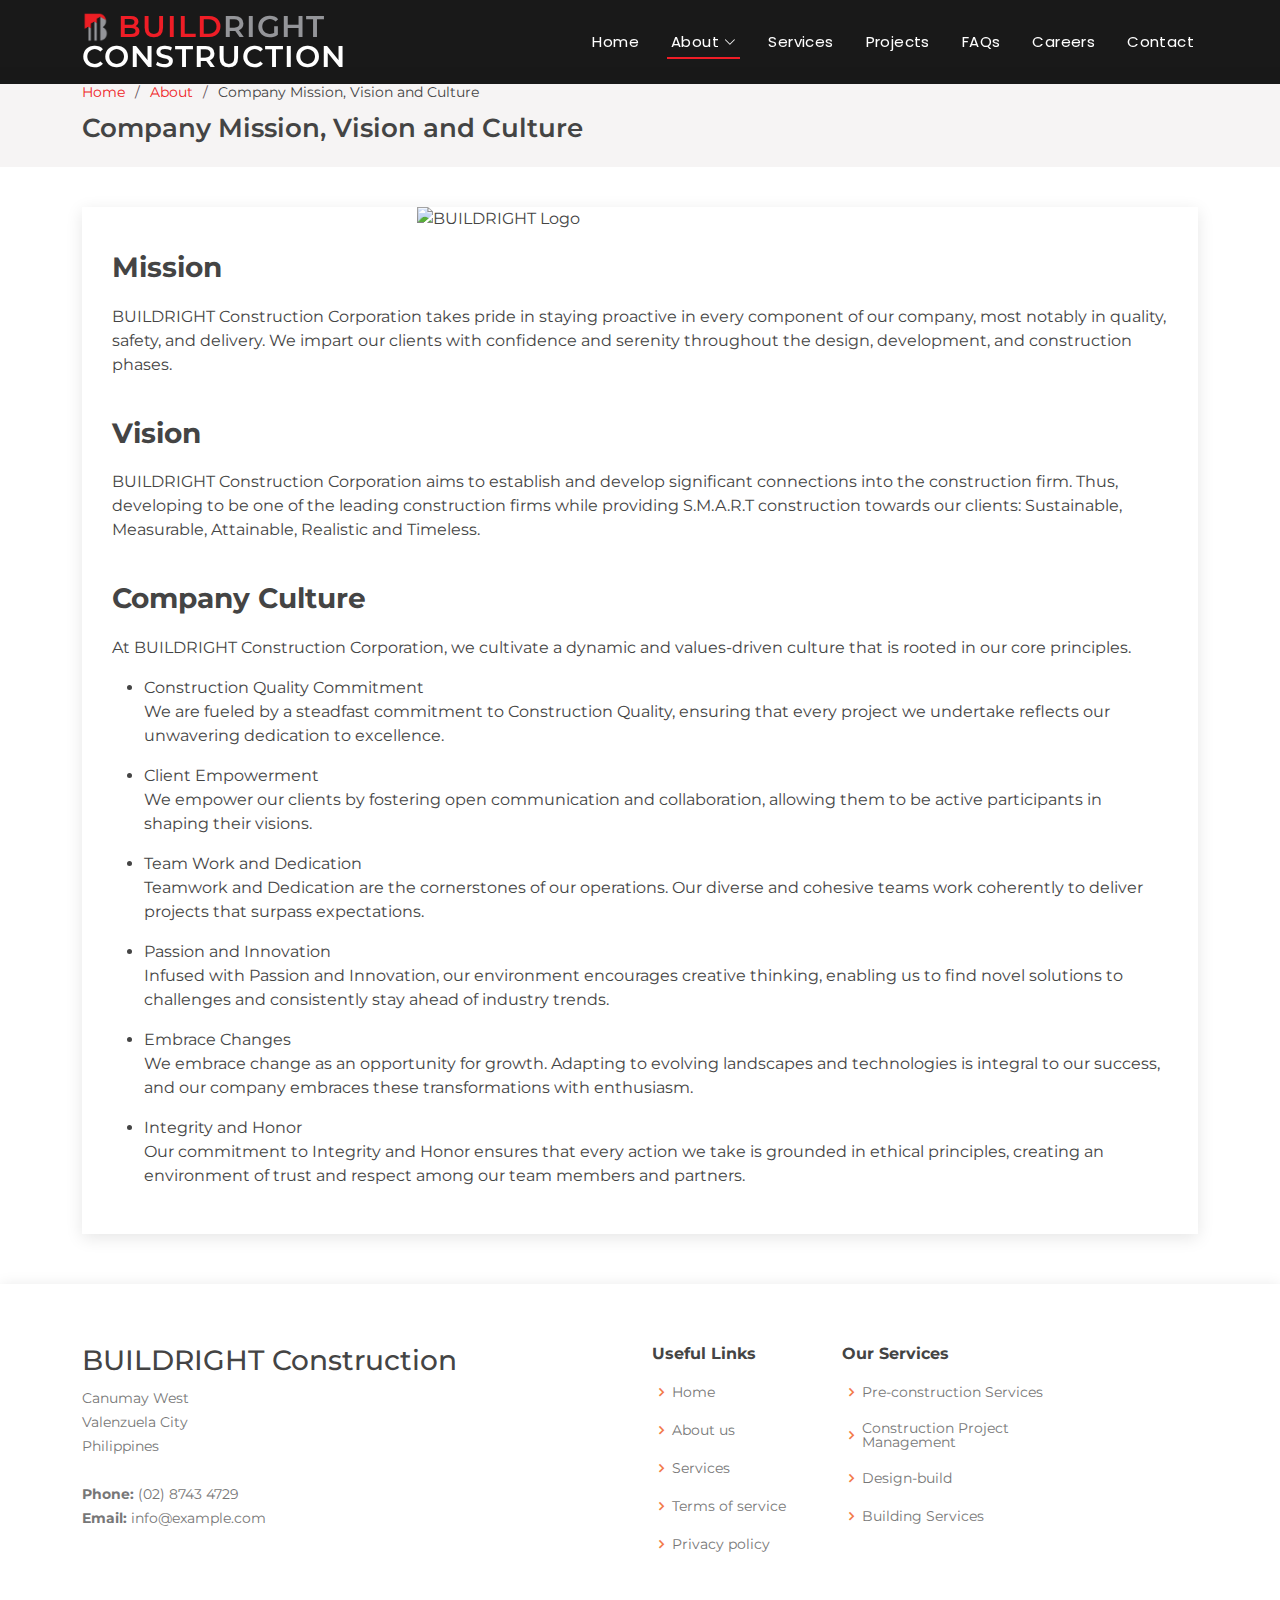
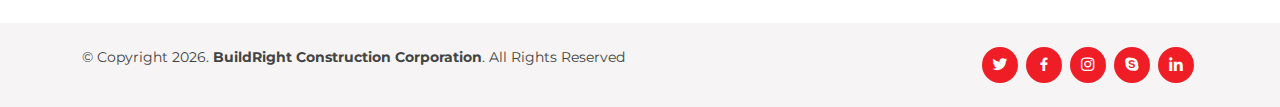
==== commit 74c96c8b: "Update about.html" ====
--- a/buildright/about.html
+++ b/buildright/about.html
@@ -41,14 +41,14 @@
 
       <nav id="navbar" class="navbar">
         <ul>
-          <li><a class="nav-link scrollto active" href="https://buildrightconstruction.com.ph/buildright/index.html">Home</a></li>
-          <li class="dropdown"><a class="nav-link scrollto" href="https://buildrightconstruction.com.ph/buildright/index.html#about"><span>About</span><i class="bi bi-chevron-down"></i></a>
+          <li><a class="nav-link scrollto" href="https://buildrightconstruction.com.ph/buildright/index.html">Home</a></li>
+          <li class="dropdown"><a class="nav-link scrollto active" href="https://buildrightconstruction.com.ph/buildright/index.html#about"><span>About</span><i class="bi bi-chevron-down"></i></a>
             <ul>
                 <li><a href="https://buildrightconstruction.com.ph/buildright/about.html">Company Mission and Vision</a></li>
                 <li><a href="https://buildrightconstruction.com.ph/buildright/about.html">Company Culture</a></li>
             </ul>
           </li>
-          <li><a class="nav-link scrollto" href="https://buildrightconstruction.com.ph/buildright/index.html#pricing">Services</a></li>
+          <li><a class="nav-link scrollto" href="https://buildrightconstruction.com.ph/buildright/index.html#services">Services</a></li>
           <li><a class="nav-link scrollto " href="https://buildrightconstruction.com.ph/buildright/index.html#projects">Projects</a></li>
           <li><a class="nav-link scrollto" href="https://buildrightconstruction.com.ph/buildright/index.html#faq">FAQs</a></li>
           <li><a class="nav-link scrollto" href="https://buildrightconstruction.com.ph/buildright/index.html#careers">Careers</a></li>
@@ -105,9 +105,9 @@
 
               <div class="entry-img">
                 <!--<img src="assets/img/BR_LOGO_3.png" alt="BUILDRIGHT Logo" class="img-fluid">-->
-                <img src="assets/img/BR_LOGO_3.png" alt="BUILDRIGHT Logo" style="display: block; margin-left: auto; margin-right: auto; width: 50%;" >
+                <img src="assets/img/BR_LOGO_3.png" alt="BUILDRIGHT Logo" style="display: block; margin-left: auto; margin-right: auto; width: 40%;" >
               </div>
-            <br />
+
               <h2 class="entry-title">
                 Mission
               </h2>
@@ -122,199 +122,229 @@
 
               <div class="entry-content">
                 <p>
-                  BUILDRIGHT Construction Corp. takes pride in staying proactive in every component of our company, most notably in quality, safety, and delivery. We impart our clients with confidence and serenity throughout the design, development, and construction phases.
+                  BUILDRIGHT Construction Corporation takes pride in staying proactive in every component of our company, most notably in quality, safety, and delivery. We impart our clients with confidence and serenity throughout the design, development, and construction phases.
                 </p>
 
+                <!--<p>-->
+                <!--  Sit repellat hic cupiditate hic ut nemo. Quis nihil sunt non reiciendis. Sequi in accusamus harum vel aspernatur. Excepturi numquam nihil cumque odio. Et voluptate cupiditate.-->
+                <!--</p>-->
+
+                <!--<blockquote>-->
+                <!--  <p>-->
+                <!--    Et vero doloremque tempore voluptatem ratione vel aut. Deleniti sunt animi aut. Aut eos aliquam doloribus minus autem quos.-->
+                <!--  </p>-->
+                <!--</blockquote>-->
+
+                <!--<p>-->
+                <!--  Sed quo laboriosam qui architecto. Occaecati repellendus omnis dicta inventore tempore provident voluptas mollitia aliquid. Id repellendus quia. Asperiores nihil magni dicta est suscipit perspiciatis. Voluptate ex rerum assumenda dolores nihil quaerat.-->
+                <!--  Dolor porro tempora et quibusdam voluptas. Beatae aut at ad qui tempore corrupti velit quisquam rerum. Omnis dolorum exercitationem harum qui qui blanditiis neque.-->
+                <!--  Iusto autem itaque. Repudiandae hic quae aspernatur ea neque qui. Architecto voluptatem magni. Vel magnam quod et tempora deleniti error rerum nihil tempora.-->
+                <!--</p>-->
+
+                <!--<h3>Et quae iure vel ut odit alias.</h3>-->
+                <!--<p>-->
+                <!--  Officiis animi maxime nulla quo et harum eum quis a. Sit hic in qui quos fugit ut rerum atque. Optio provident dolores atque voluptatem rem excepturi molestiae qui. Voluptatem laborum omnis ullam quibusdam perspiciatis nulla nostrum. Voluptatum est libero eum nesciunt aliquid qui.-->
+                <!--  Quia et suscipit non sequi. Maxime sed odit. Beatae nesciunt nesciunt accusamus quia aut ratione aspernatur dolor. Sint harum eveniet dicta exercitationem minima. Exercitationem omnis asperiores natus aperiam dolor consequatur id ex sed. Quibusdam rerum dolores sint consequatur quidem ea.-->
+                <!--  Beatae minima sunt libero soluta sapiente in rem assumenda. Et qui odit voluptatem. Cum quibusdam voluptatem voluptatem accusamus mollitia aut atque aut.-->
+                <!--</p>-->
+                <!--<img src="assets/img/blog/blog-inside-post.jpg" class="img-fluid" alt="">-->
+
+                <!--<h3>Ut repellat blanditiis est dolore sunt dolorum quae.</h3>-->
+                <!--<p>-->
+                <!--  Rerum ea est assumenda pariatur quasi et quam. Facilis nam porro amet nostrum. In assumenda quia quae a id praesentium. Quos deleniti libero sed occaecati aut porro autem. Consectetur sed excepturi sint non placeat quia repellat incidunt labore. Autem facilis hic dolorum dolores vel.-->
+                <!--  Consectetur quasi id et optio praesentium aut asperiores eaque aut. Explicabo omnis quibusdam esse. Ex libero illum iusto totam et ut aut blanditiis. Veritatis numquam ut illum ut a quam vitae.-->
+                <!--</p>-->
+                <!--<p>-->
+                <!--  Alias quia non aliquid. Eos et ea velit. Voluptatem maxime enim omnis ipsa voluptas incidunt. Nulla sit eaque mollitia nisi asperiores est veniam.-->
+                <!--</p>-->
+
+              </div>
+              
+              <br />
+              <h2 class="entry-title">
+                Vision
+              </h2>
+              <div class="entry-content">
                 <p>
-                  Sit repellat hic cupiditate hic ut nemo. Quis nihil sunt non reiciendis. Sequi in accusamus harum vel aspernatur. Excepturi numquam nihil cumque odio. Et voluptate cupiditate.
+                  BUILDRIGHT Construction Corporation aims to establish and develop significant connections into the construction firm. Thus, developing to be one of the leading construction firms while providing S.M.A.R.T construction towards our clients: Sustainable, Measurable, Attainable, Realistic and Timeless.
                 </p>
-
-                <blockquote>
-                  <p>
-                    Et vero doloremque tempore voluptatem ratione vel aut. Deleniti sunt animi aut. Aut eos aliquam doloribus minus autem quos.
-                  </p>
-                </blockquote>
-
+              </div>
+              
+              <br />
+              <h2 class="entry-title">
+                Company Culture
+              </h2>
+              <div class="entry-content">
                 <p>
-                  Sed quo laboriosam qui architecto. Occaecati repellendus omnis dicta inventore tempore provident voluptas mollitia aliquid. Id repellendus quia. Asperiores nihil magni dicta est suscipit perspiciatis. Voluptate ex rerum assumenda dolores nihil quaerat.
-                  Dolor porro tempora et quibusdam voluptas. Beatae aut at ad qui tempore corrupti velit quisquam rerum. Omnis dolorum exercitationem harum qui qui blanditiis neque.
-                  Iusto autem itaque. Repudiandae hic quae aspernatur ea neque qui. Architecto voluptatem magni. Vel magnam quod et tempora deleniti error rerum nihil tempora.
+                  At BUILDRIGHT Construction Corporation, we cultivate a dynamic and values-driven culture that is rooted in our core principles. 
                 </p>
-
-                <h3>Et quae iure vel ut odit alias.</h3>
-                <p>
-                  Officiis animi maxime nulla quo et harum eum quis a. Sit hic in qui quos fugit ut rerum atque. Optio provident dolores atque voluptatem rem excepturi molestiae qui. Voluptatem laborum omnis ullam quibusdam perspiciatis nulla nostrum. Voluptatum est libero eum nesciunt aliquid qui.
-                  Quia et suscipit non sequi. Maxime sed odit. Beatae nesciunt nesciunt accusamus quia aut ratione aspernatur dolor. Sint harum eveniet dicta exercitationem minima. Exercitationem omnis asperiores natus aperiam dolor consequatur id ex sed. Quibusdam rerum dolores sint consequatur quidem ea.
-                  Beatae minima sunt libero soluta sapiente in rem assumenda. Et qui odit voluptatem. Cum quibusdam voluptatem voluptatem accusamus mollitia aut atque aut.
-                </p>
-                <img src="assets/img/blog/blog-inside-post.jpg" class="img-fluid" alt="">
-
-                <h3>Ut repellat blanditiis est dolore sunt dolorum quae.</h3>
-                <p>
-                  Rerum ea est assumenda pariatur quasi et quam. Facilis nam porro amet nostrum. In assumenda quia quae a id praesentium. Quos deleniti libero sed occaecati aut porro autem. Consectetur sed excepturi sint non placeat quia repellat incidunt labore. Autem facilis hic dolorum dolores vel.
-                  Consectetur quasi id et optio praesentium aut asperiores eaque aut. Explicabo omnis quibusdam esse. Ex libero illum iusto totam et ut aut blanditiis. Veritatis numquam ut illum ut a quam vitae.
-                </p>
-                <p>
-                  Alias quia non aliquid. Eos et ea velit. Voluptatem maxime enim omnis ipsa voluptas incidunt. Nulla sit eaque mollitia nisi asperiores est veniam.
-                </p>
-
-              </div>
-
-              <div class="entry-footer">
-                <i class="bi bi-folder"></i>
-                <ul class="cats">
-                  <li><a href="#">Business</a></li>
-                </ul>
-
-                <i class="bi bi-tags"></i>
-                <ul class="tags">
-                  <li><a href="#">Creative</a></li>
-                  <li><a href="#">Tips</a></li>
-                  <li><a href="#">Marketing</a></li>
+                <ul>
+                    <li>Construction Quality Commitment</li>
+                    <p>We are fueled by a steadfast commitment to Construction Quality, ensuring that every project we undertake reflects our unwavering dedication to excellence.</p>
+                    
+                    <li>Client Empowerment</li>
+                    <p>We empower our clients by fostering open communication and collaboration, allowing them to be active participants in shaping their visions.</p>
+                    
+                    <li>Team Work and Dedication</li>
+                    <p>Teamwork and Dedication are the cornerstones of our operations. Our diverse and cohesive teams work coherently to deliver projects that surpass expectations.</p>
+                    
+                    <li>Passion and Innovation</li>
+                    <p>Infused with Passion and Innovation, our environment encourages creative thinking, enabling us to find novel solutions to challenges and consistently stay ahead of industry trends.</p>
+                    
+                    <li>Embrace Changes</li>
+                    <p>We embrace change as an opportunity for growth. Adapting to evolving landscapes and technologies is integral to our success, and our company embraces these transformations with enthusiasm.</p>
+                    
+                    <li>Integrity and Honor</li>
+                    <p>Our commitment to Integrity and Honor ensures that every action we take is grounded in ethical principles, creating an environment of trust and respect among our team members and partners.</p>
                 </ul>
               </div>
 
-            </article><!-- End blog entry -->
-
-            <div class="blog-author d-flex align-items-center">
-              <img src="assets/img/blog/blog-author.jpg" class="rounded-circle float-left" alt="">
-              <div>
-                <h4>Jane Smith</h4>
-                <div class="social-links">
-                  <a href="https://twitters.com/#"><i class="bi bi-twitter"></i></a>
-                  <a href="https://facebook.com/#"><i class="bi bi-facebook"></i></a>
-                  <a href="https://instagram.com/#"><i class="biu bi-instagram"></i></a>
-                </div>
-                <p>
-                  Itaque quidem optio quia voluptatibus dolorem dolor. Modi eum sed possimus accusantium. Quas repellat voluptatem officia numquam sint aspernatur voluptas. Esse et accusantium ut unde voluptas.
-                </p>
-              </div>
-            </div><!-- End blog author bio -->
-
-            <div class="blog-comments">
-
-              <h4 class="comments-count">8 Comments</h4>
-
-              <div id="comment-1" class="comment">
-                <div class="d-flex">
-                  <div class="comment-img"><img src="assets/img/blog/comments-1.jpg" alt=""></div>
-                  <div>
-                    <h5><a href="">Georgia Reader</a> <a href="#" class="reply"><i class="bi bi-reply-fill"></i> Reply</a></h5>
-                    <time datetime="2020-01-01">01 Jan, 2020</time>
-                    <p>
-                      Et rerum totam nisi. Molestiae vel quam dolorum vel voluptatem et et. Est ad aut sapiente quis molestiae est qui cum soluta.
-                      Vero aut rerum vel. Rerum quos laboriosam placeat ex qui. Sint qui facilis et.
-                    </p>
-                  </div>
-                </div>
-              </div><!-- End comment #1 -->
-
-              <div id="comment-2" class="comment">
-                <div class="d-flex">
-                  <div class="comment-img"><img src="assets/img/blog/comments-2.jpg" alt=""></div>
-                  <div>
-                    <h5><a href="">Aron Alvarado</a> <a href="#" class="reply"><i class="bi bi-reply-fill"></i> Reply</a></h5>
-                    <time datetime="2020-01-01">01 Jan, 2020</time>
-                    <p>
-                      Ipsam tempora sequi voluptatem quis sapiente non. Autem itaque eveniet saepe. Officiis illo ut beatae.
-                    </p>
-                  </div>
-                </div>
-
-                <div id="comment-reply-1" class="comment comment-reply">
-                  <div class="d-flex">
-                    <div class="comment-img"><img src="assets/img/blog/comments-3.jpg" alt=""></div>
-                    <div>
-                      <h5><a href="">Lynda Small</a> <a href="#" class="reply"><i class="bi bi-reply-fill"></i> Reply</a></h5>
-                      <time datetime="2020-01-01">01 Jan, 2020</time>
-                      <p>
-                        Enim ipsa eum fugiat fuga repellat. Commodi quo quo dicta. Est ullam aspernatur ut vitae quia mollitia id non. Qui ad quas nostrum rerum sed necessitatibus aut est. Eum officiis sed repellat maxime vero nisi natus. Amet nesciunt nesciunt qui illum omnis est et dolor recusandae.
-
-                        Recusandae sit ad aut impedit et. Ipsa labore dolor impedit et natus in porro aut. Magnam qui cum. Illo similique occaecati nihil modi eligendi. Pariatur distinctio labore omnis incidunt et illum. Expedita et dignissimos distinctio laborum minima fugiat.
-
-                        Libero corporis qui. Nam illo odio beatae enim ducimus. Harum reiciendis error dolorum non autem quisquam vero rerum neque.
-                      </p>
-                    </div>
-                  </div>
-
-                  <div id="comment-reply-2" class="comment comment-reply">
-                    <div class="d-flex">
-                      <div class="comment-img"><img src="assets/img/blog/comments-4.jpg" alt=""></div>
-                      <div>
-                        <h5><a href="">Sianna Ramsay</a> <a href="#" class="reply"><i class="bi bi-reply-fill"></i> Reply</a></h5>
-                        <time datetime="2020-01-01">01 Jan, 2020</time>
-                        <p>
-                          Et dignissimos impedit nulla et quo distinctio ex nemo. Omnis quia dolores cupiditate et. Ut unde qui eligendi sapiente omnis ullam. Placeat porro est commodi est officiis voluptas repellat quisquam possimus. Perferendis id consectetur necessitatibus.
-                        </p>
-                      </div>
-                    </div>
-
-                  </div><!-- End comment reply #2-->
-
-                </div><!-- End comment reply #1-->
-
-              </div><!-- End comment #2-->
-
-              <div id="comment-3" class="comment">
-                <div class="d-flex">
-                  <div class="comment-img"><img src="assets/img/blog/comments-5.jpg" alt=""></div>
-                  <div>
-                    <h5><a href="">Nolan Davidson</a> <a href="#" class="reply"><i class="bi bi-reply-fill"></i> Reply</a></h5>
-                    <time datetime="2020-01-01">01 Jan, 2020</time>
-                    <p>
-                      Distinctio nesciunt rerum reprehenderit sed. Iste omnis eius repellendus quia nihil ut accusantium tempore. Nesciunt expedita id dolor exercitationem aspernatur aut quam ut. Voluptatem est accusamus iste at.
-                      Non aut et et esse qui sit modi neque. Exercitationem et eos aspernatur. Ea est consequuntur officia beatae ea aut eos soluta. Non qui dolorum voluptatibus et optio veniam. Quam officia sit nostrum dolorem.
-                    </p>
-                  </div>
-                </div>
-
-              </div><!-- End comment #3 -->
-
-              <div id="comment-4" class="comment">
-                <div class="d-flex">
-                  <div class="comment-img"><img src="assets/img/blog/comments-6.jpg" alt=""></div>
-                  <div>
-                    <h5><a href="">Kay Duggan</a> <a href="#" class="reply"><i class="bi bi-reply-fill"></i> Reply</a></h5>
-                    <time datetime="2020-01-01">01 Jan, 2020</time>
-                    <p>
-                      Dolorem atque aut. Omnis doloremque blanditiis quia eum porro quis ut velit tempore. Cumque sed quia ut maxime. Est ad aut cum. Ut exercitationem non in fugiat.
-                    </p>
-                  </div>
-                </div>
-
-              </div><!-- End comment #4 -->
-
-              <div class="reply-form">
-                <h4>Leave a Reply</h4>
-                <p>Your email address will not be published. Required fields are marked * </p>
-                <form action="">
-                  <div class="row">
-                    <div class="col-md-6 form-group">
-                      <input name="name" type="text" class="form-control" placeholder="Your Name*">
-                    </div>
-                    <div class="col-md-6 form-group">
-                      <input name="email" type="text" class="form-control" placeholder="Your Email*">
-                    </div>
-                  </div>
-                  <div class="row">
-                    <div class="col form-group">
-                      <input name="website" type="text" class="form-control" placeholder="Your Website">
-                    </div>
-                  </div>
-                  <div class="row">
-                    <div class="col form-group">
-                      <textarea name="comment" class="form-control" placeholder="Your Comment*"></textarea>
-                    </div>
-                  </div>
-                  <button type="submit" class="btn btn-primary">Post Comment</button>
-
-                </form>
-
-              </div>
-
-            </div><!-- End blog comments -->
-
-          </div><!-- End blog entries list -->
+            </article><!-- End about entry -->
+
+            <!--<div class="blog-author d-flex align-items-center">-->
+            <!--  <img src="assets/img/blog/blog-author.jpg" class="rounded-circle float-left" alt="">-->
+            <!--  <div>-->
+            <!--    <h4>Jane Smith</h4>-->
+            <!--    <div class="social-links">-->
+            <!--      <a href="https://twitters.com/#"><i class="bi bi-twitter"></i></a>-->
+            <!--      <a href="https://facebook.com/#"><i class="bi bi-facebook"></i></a>-->
+            <!--      <a href="https://instagram.com/#"><i class="biu bi-instagram"></i></a>-->
+            <!--    </div>-->
+            <!--    <p>-->
+            <!--      Itaque quidem optio quia voluptatibus dolorem dolor. Modi eum sed possimus accusantium. Quas repellat voluptatem officia numquam sint aspernatur voluptas. Esse et accusantium ut unde voluptas.-->
+            <!--    </p>-->
+            <!--  </div>-->
+            <!--</div>-->
+            <!-- End blog author bio -->
+
+            <!--<div class="blog-comments">-->
+
+            <!--  <h4 class="comments-count">8 Comments</h4>-->
+
+            <!--  <div id="comment-1" class="comment">-->
+            <!--    <div class="d-flex">-->
+            <!--      <div class="comment-img"><img src="assets/img/blog/comments-1.jpg" alt=""></div>-->
+            <!--      <div>-->
+            <!--        <h5><a href="">Georgia Reader</a> <a href="#" class="reply"><i class="bi bi-reply-fill"></i> Reply</a></h5>-->
+            <!--        <time datetime="2020-01-01">01 Jan, 2020</time>-->
+            <!--        <p>-->
+            <!--          Et rerum totam nisi. Molestiae vel quam dolorum vel voluptatem et et. Est ad aut sapiente quis molestiae est qui cum soluta.-->
+            <!--          Vero aut rerum vel. Rerum quos laboriosam placeat ex qui. Sint qui facilis et.-->
+            <!--        </p>-->
+            <!--      </div>-->
+            <!--    </div>-->
+            <!--  </div>-->
+            <!-- End comment #1 -->
+
+              <!--<div id="comment-2" class="comment">-->
+              <!--  <div class="d-flex">-->
+              <!--    <div class="comment-img"><img src="assets/img/blog/comments-2.jpg" alt=""></div>-->
+              <!--    <div>-->
+              <!--      <h5><a href="">Aron Alvarado</a> <a href="#" class="reply"><i class="bi bi-reply-fill"></i> Reply</a></h5>-->
+              <!--      <time datetime="2020-01-01">01 Jan, 2020</time>-->
+              <!--      <p>-->
+              <!--        Ipsam tempora sequi voluptatem quis sapiente non. Autem itaque eveniet saepe. Officiis illo ut beatae.-->
+              <!--      </p>-->
+              <!--    </div>-->
+              <!--  </div>-->
+
+              <!--  <div id="comment-reply-1" class="comment comment-reply">-->
+              <!--    <div class="d-flex">-->
+              <!--      <div class="comment-img"><img src="assets/img/blog/comments-3.jpg" alt=""></div>-->
+              <!--      <div>-->
+              <!--        <h5><a href="">Lynda Small</a> <a href="#" class="reply"><i class="bi bi-reply-fill"></i> Reply</a></h5>-->
+              <!--        <time datetime="2020-01-01">01 Jan, 2020</time>-->
+              <!--        <p>-->
+              <!--          Enim ipsa eum fugiat fuga repellat. Commodi quo quo dicta. Est ullam aspernatur ut vitae quia mollitia id non. Qui ad quas nostrum rerum sed necessitatibus aut est. Eum officiis sed repellat maxime vero nisi natus. Amet nesciunt nesciunt qui illum omnis est et dolor recusandae.-->
+
+              <!--          Recusandae sit ad aut impedit et. Ipsa labore dolor impedit et natus in porro aut. Magnam qui cum. Illo similique occaecati nihil modi eligendi. Pariatur distinctio labore omnis incidunt et illum. Expedita et dignissimos distinctio laborum minima fugiat.-->
+
+              <!--          Libero corporis qui. Nam illo odio beatae enim ducimus. Harum reiciendis error dolorum non autem quisquam vero rerum neque.-->
+              <!--        </p>-->
+              <!--      </div>-->
+              <!--    </div>-->
+
+              <!--    <div id="comment-reply-2" class="comment comment-reply">-->
+              <!--      <div class="d-flex">-->
+              <!--        <div class="comment-img"><img src="assets/img/blog/comments-4.jpg" alt=""></div>-->
+              <!--        <div>-->
+              <!--          <h5><a href="">Sianna Ramsay</a> <a href="#" class="reply"><i class="bi bi-reply-fill"></i> Reply</a></h5>-->
+              <!--          <time datetime="2020-01-01">01 Jan, 2020</time>-->
+              <!--          <p>-->
+              <!--            Et dignissimos impedit nulla et quo distinctio ex nemo. Omnis quia dolores cupiditate et. Ut unde qui eligendi sapiente omnis ullam. Placeat porro est commodi est officiis voluptas repellat quisquam possimus. Perferendis id consectetur necessitatibus.-->
+              <!--          </p>-->
+              <!--        </div>-->
+              <!--      </div>-->
+
+              <!--    </div>--> <!-- End comment reply #2-->
+
+              <!--  </div>-->   <!-- End comment reply #1-->
+
+              <!--</div>--> <!-- End comment #2-->
+
+              <!--<div id="comment-3" class="comment">-->
+              <!--  <div class="d-flex">-->
+              <!--    <div class="comment-img"><img src="assets/img/blog/comments-5.jpg" alt=""></div>-->
+              <!--    <div>-->
+              <!--      <h5><a href="">Nolan Davidson</a> <a href="#" class="reply"><i class="bi bi-reply-fill"></i> Reply</a></h5>-->
+              <!--      <time datetime="2020-01-01">01 Jan, 2020</time>-->
+              <!--      <p>-->
+              <!--        Distinctio nesciunt rerum reprehenderit sed. Iste omnis eius repellendus quia nihil ut accusantium tempore. Nesciunt expedita id dolor exercitationem aspernatur aut quam ut. Voluptatem est accusamus iste at.-->
+              <!--        Non aut et et esse qui sit modi neque. Exercitationem et eos aspernatur. Ea est consequuntur officia beatae ea aut eos soluta. Non qui dolorum voluptatibus et optio veniam. Quam officia sit nostrum dolorem.-->
+              <!--      </p>-->
+              <!--    </div>-->
+              <!--  </div>-->
+
+              <!--</div>-->
+              <!-- End comment #3 -->
+
+              <!--<div id="comment-4" class="comment">-->
+              <!--  <div class="d-flex">-->
+              <!--    <div class="comment-img"><img src="assets/img/blog/comments-6.jpg" alt=""></div>-->
+              <!--    <div>-->
+              <!--      <h5><a href="">Kay Duggan</a> <a href="#" class="reply"><i class="bi bi-reply-fill"></i> Reply</a></h5>-->
+              <!--      <time datetime="2020-01-01">01 Jan, 2020</time>-->
+              <!--      <p>-->
+              <!--        Dolorem atque aut. Omnis doloremque blanditiis quia eum porro quis ut velit tempore. Cumque sed quia ut maxime. Est ad aut cum. Ut exercitationem non in fugiat.-->
+              <!--      </p>-->
+              <!--    </div>-->
+              <!--  </div>-->
+              <!--</div>-->
+              <!-- End comment #4 -->
+
+          <!--    <div class="reply-form">-->
+          <!--      <h4>Leave a Reply</h4>-->
+          <!--      <p>Your email address will not be published. Required fields are marked * </p>-->
+          <!--      <form action="">-->
+          <!--        <div class="row">-->
+          <!--          <div class="col-md-6 form-group">-->
+          <!--            <input name="name" type="text" class="form-control" placeholder="Your Name*">-->
+          <!--          </div>-->
+          <!--          <div class="col-md-6 form-group">-->
+          <!--            <input name="email" type="text" class="form-control" placeholder="Your Email*">-->
+          <!--          </div>-->
+          <!--        </div>-->
+          <!--        <div class="row">-->
+          <!--          <div class="col form-group">-->
+          <!--            <input name="website" type="text" class="form-control" placeholder="Your Website">-->
+          <!--          </div>-->
+          <!--        </div>-->
+          <!--        <div class="row">-->
+          <!--          <div class="col form-group">-->
+          <!--            <textarea name="comment" class="form-control" placeholder="Your Comment*"></textarea>-->
+          <!--          </div>-->
+          <!--        </div>-->
+          <!--        <button type="submit" class="btn btn-primary">Post Comment</button>-->
+
+          <!--      </form>-->
+
+          <!--    </div>-->
+
+          <!--  </div>-->
+            <!-- End blog comments -->
+
+          <!--</div>-->
+          <!-- End blog entries list -->
 
           <!--<div class="col-lg-4">-->
 
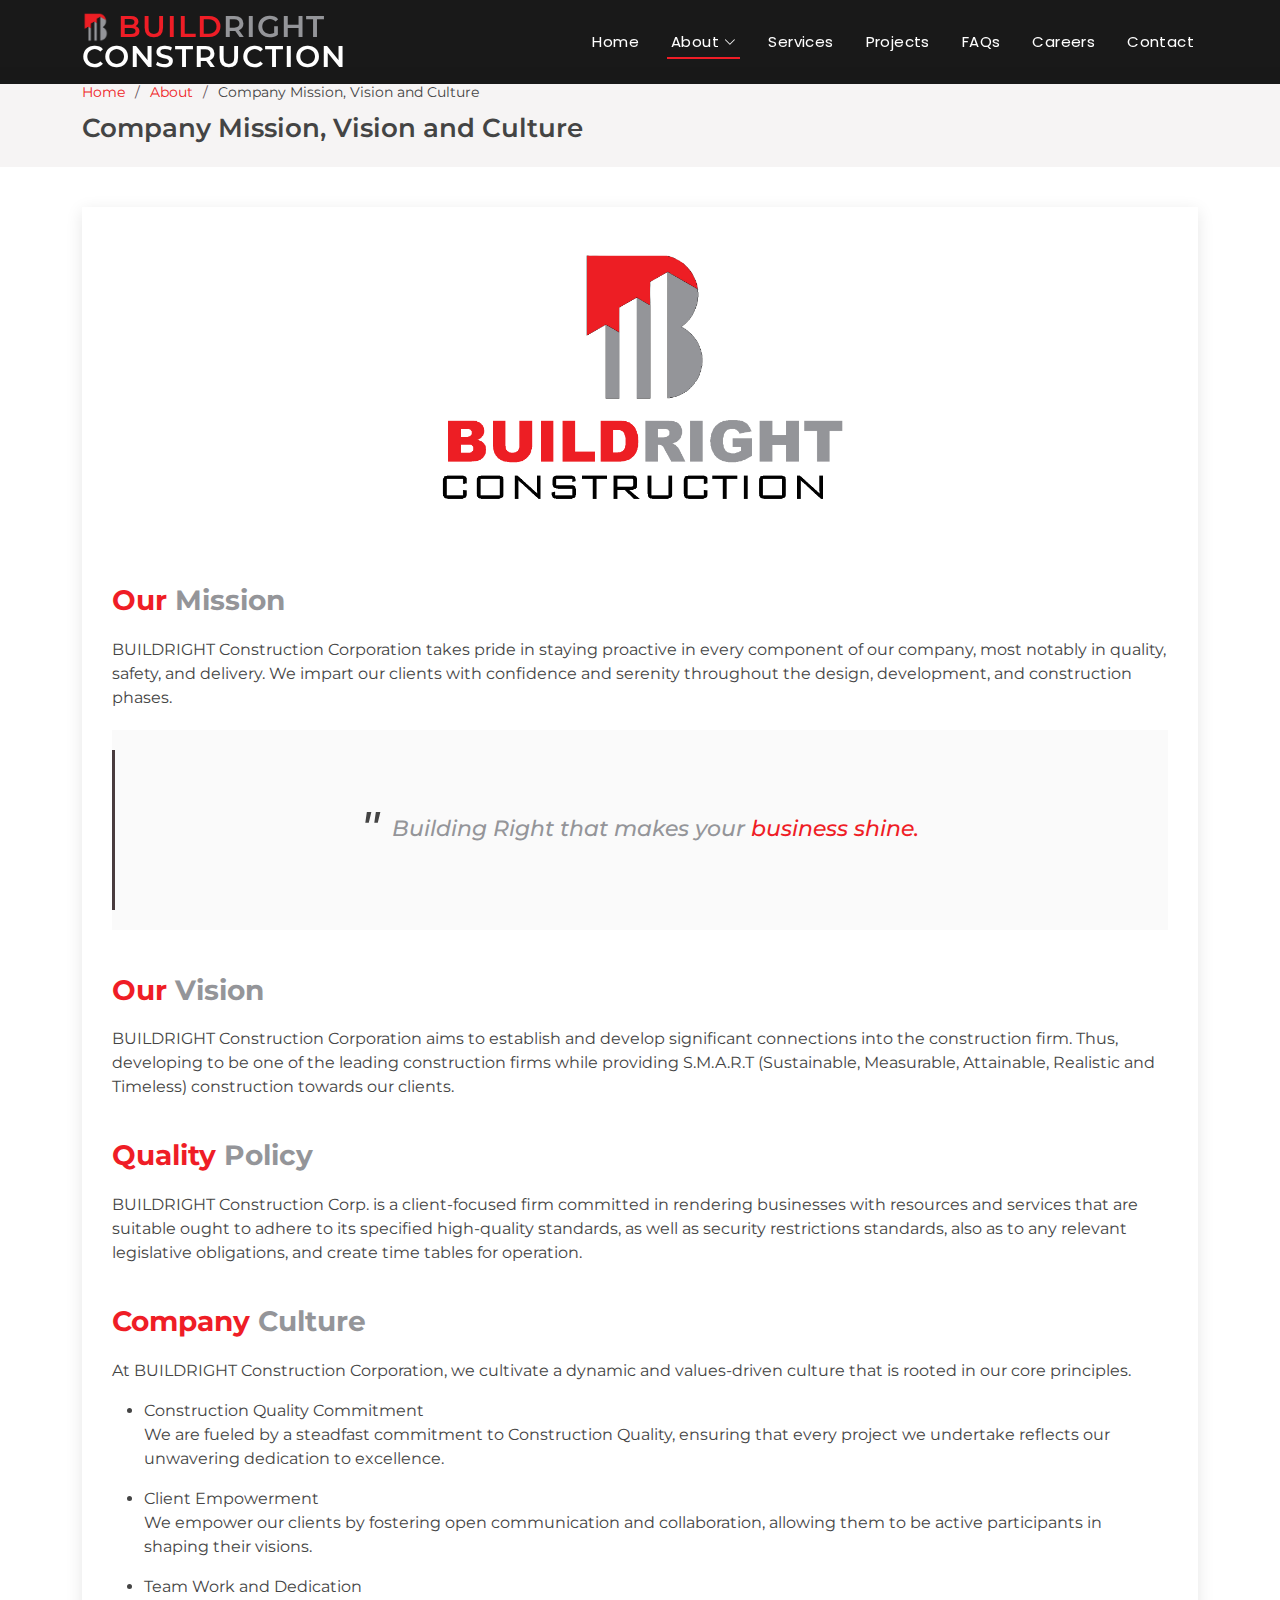
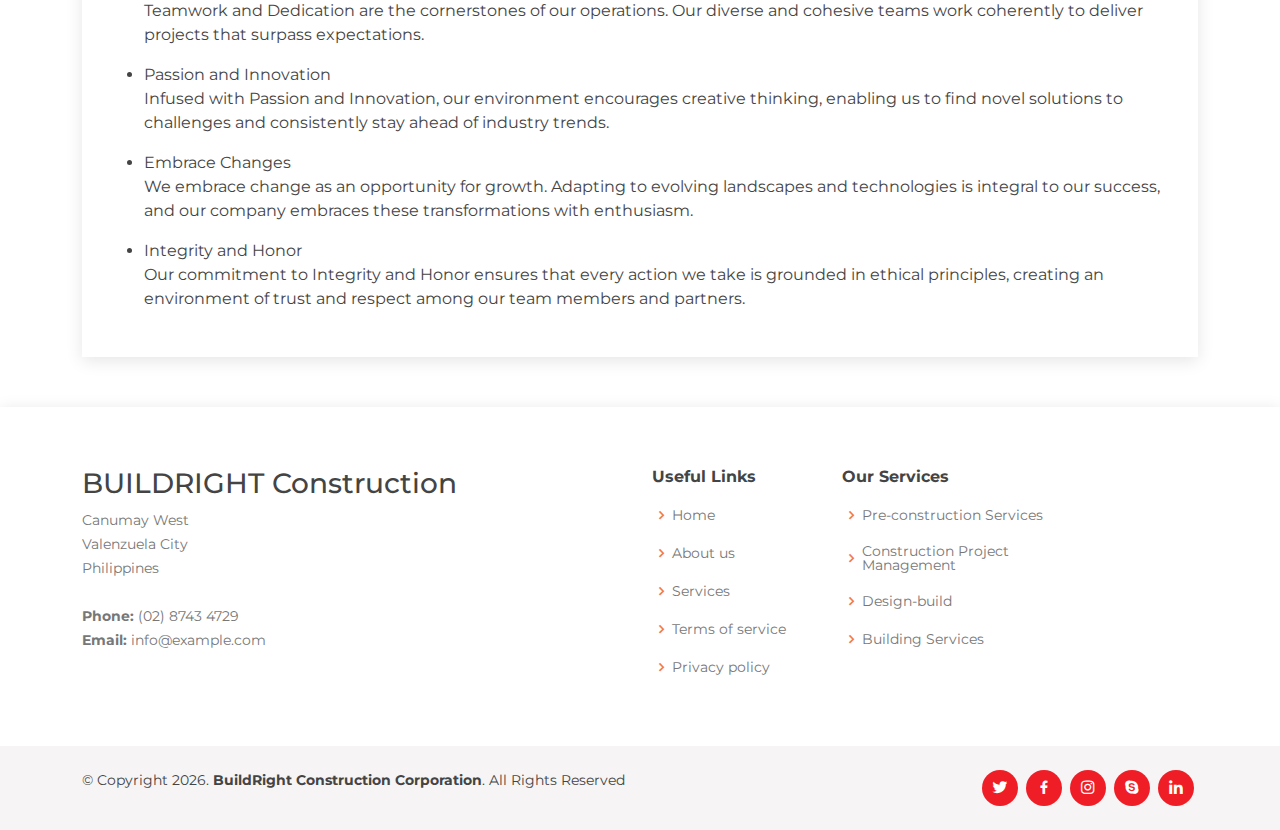
==== commit 16af84c1: "Update about.html" ====
--- a/buildright/about.html
+++ b/buildright/about.html
@@ -16,6 +16,7 @@
 
   <!-- Google Fonts -->
   <link href="https://fonts.googleapis.com/css?family=Open+Sans:300,300i,400,400i,600,600i,700,700i|Nunito:300,300i,400,400i,600,600i,700,700i|Poppins:300,300i,400,400i,500,500i,600,600i,700,700i,|Montserrat:300,300i,400,400i,500,500i,600,600i,700,700i" rel="stylesheet">
+ 
 
   <!-- Vendor CSS Files -->
   <link href="/buildright/assets/vendor/bootstrap/css/bootstrap.min.css" rel="stylesheet">
@@ -35,17 +36,18 @@
   <header id="header" class="fixed-top header-inner-pages">
     <div class="container d-flex align-items-center justify-content-between">
 
-      <h3 class="logo"><a href="#"><img src="/buildright/assets/img/BR_LOGO.png" alt="BUILDRIGHT Construction Logo" style="max-height: 30px; vertical-align: top;"><span style="color:#EF1D26;"> Build</span><span style="color:#949599;">Right</span> Construction</a></h3>
+      <h3 class="logo"><a href="https://buildrightconstruction.com.ph"><img src="/buildright/assets/img/BR_LOGO.png" alt="BUILDRIGHT Construction Logo" style="max-height: 30px; vertical-align: top;"><span style="color:#EF1D26;"> Build</span><span style="color:#949599;">Right</span> Construction</a></h3>
       <!-- Uncomment below if you prefer to use an image logo -->
       <!-- <a href="index.html" class="logo"><img src="assets/img/logo.png" alt="" class="img-fluid"></a>-->
 
       <nav id="navbar" class="navbar">
         <ul>
-          <li><a class="nav-link scrollto" href="https://buildrightconstruction.com.ph/buildright/index.html">Home</a></li>
+          <li><a class="nav-link scrollto" href="https://buildrightconstruction.com.ph">Home</a></li>
           <li class="dropdown"><a class="nav-link scrollto active" href="https://buildrightconstruction.com.ph/buildright/index.html#about"><span>About</span><i class="bi bi-chevron-down"></i></a>
             <ul>
-                <li><a href="https://buildrightconstruction.com.ph/buildright/about.html">Company Mission and Vision</a></li>
-                <li><a href="https://buildrightconstruction.com.ph/buildright/about.html">Company Culture</a></li>
+                <li><a href="https://buildrightconstruction.com.ph/buildright/about.html#mission">Our Mission and Vision</a></li>
+                <li><a href="https://buildrightconstruction.com.ph/buildright/about.html#qualitypolicy">Quality Policy</a></li>
+                <li><a href="https://buildrightconstruction.com.ph/buildright/about.html#companyculture">Company Culture</a></li>
             </ul>
           </li>
           <li><a class="nav-link scrollto" href="https://buildrightconstruction.com.ph/buildright/index.html#services">Services</a></li>
@@ -84,7 +86,7 @@
       <div class="container">
 
         <ol>
-          <li><a href="https://buildrightconstruction.com.ph/buildright/index.html">Home</a></li>
+          <li><a href="https://buildrightconstruction.com.ph">Home</a></li>
           <li><a href="https://buildrightconstruction.com.ph/buildright/index.html#about">About</a></li>
           <li>Company Mission, Vision and Culture</li>
         </ol>
@@ -108,32 +110,20 @@
                 <img src="assets/img/BR_LOGO_3.png" alt="BUILDRIGHT Logo" style="display: block; margin-left: auto; margin-right: auto; width: 40%;" >
               </div>
 
+            <div id="mission" class="entry-content">
               <h2 class="entry-title">
-                Mission
+                <span style="color:#EF1D26;"> Our</span><span style="color:#949599;"> Mission</span>
               </h2>
 
-              <!--<div class="entry-meta">-->
-              <!--  <ul>-->
-              <!--    <li class="d-flex align-items-center"><i class="bi bi-person"></i> <a href="blog-single.html">John Doe</a></li>-->
-              <!--    <li class="d-flex align-items-center"><i class="bi bi-clock"></i> <a href="blog-single.html"><time datetime="2020-01-01">Jan 1, 2020</time></a></li>-->
-              <!--    <li class="d-flex align-items-center"><i class="bi bi-chat-dots"></i> <a href="blog-single.html">12 Comments</a></li>-->
-              <!--  </ul>-->
-              <!--</div>-->
-
-              <div class="entry-content">
                 <p>
                   BUILDRIGHT Construction Corporation takes pride in staying proactive in every component of our company, most notably in quality, safety, and delivery. We impart our clients with confidence and serenity throughout the design, development, and construction phases.
                 </p>
 
-                <!--<p>-->
-                <!--  Sit repellat hic cupiditate hic ut nemo. Quis nihil sunt non reiciendis. Sequi in accusamus harum vel aspernatur. Excepturi numquam nihil cumque odio. Et voluptate cupiditate.-->
-                <!--</p>-->
-
-                <!--<blockquote>-->
-                <!--  <p>-->
-                <!--    Et vero doloremque tempore voluptatem ratione vel aut. Deleniti sunt animi aut. Aut eos aliquam doloribus minus autem quos.-->
-                <!--  </p>-->
-                <!--</blockquote>-->
+                <blockquote>
+                  <p>
+                    <span style="font-size:50px; font-family:'Arial'; vertical-align:middle;">&quot; </span><span style="color:#949599;"> Building Right that makes your</span><span style="color:#EF1D26;"> business shine. </span>
+                  </p>
+                </blockquote>
 
                 <!--<p>-->
                 <!--  Sed quo laboriosam qui architecto. Occaecati repellendus omnis dicta inventore tempore provident voluptas mollitia aliquid. Id repellendus quia. Asperiores nihil magni dicta est suscipit perspiciatis. Voluptate ex rerum assumenda dolores nihil quaerat.-->
@@ -160,21 +150,35 @@
 
               </div>
               
+              
+              <div id="vision" class="entry-content">
               <br />
               <h2 class="entry-title">
-                Vision
+                <span style="color:#EF1D26;"> Our</span><span style="color:#949599;"> Vision</span>
               </h2>
-              <div class="entry-content">
+              
                 <p>
-                  BUILDRIGHT Construction Corporation aims to establish and develop significant connections into the construction firm. Thus, developing to be one of the leading construction firms while providing S.M.A.R.T construction towards our clients: Sustainable, Measurable, Attainable, Realistic and Timeless.
+                  BUILDRIGHT Construction Corporation aims to establish and develop significant connections into the construction firm. Thus, developing to be one of the leading construction firms while providing S.M.A.R.T (Sustainable, Measurable, Attainable, Realistic and Timeless) construction towards our clients.
                 </p>
               </div>
               
+              <div id="qualitypolicy" class="entry-content">
               <br />
               <h2 class="entry-title">
-                Company Culture
+                <span style="color:#EF1D26;"> Quality</span><span style="color:#949599;"> Policy</span>
               </h2>
-              <div class="entry-content">
+              
+                <p>
+                  BUILDRIGHT Construction Corp. is a client-focused firm committed in rendering businesses with resources and services that are suitable ought to adhere to its specified high-quality standards, as well as security restrictions standards, also as to any relevant legislative obligations, and create time tables for operation.
+                </p>
+              </div>
+              
+              <div id="companyculture" class="entry-content">
+              <br />
+              <h2 class="entry-title">
+                <span style="color:#EF1D26;"> Company</span><span style="color:#949599;"> Culture</span>
+              </h2>
+              
                 <p>
                   At BUILDRIGHT Construction Corporation, we cultivate a dynamic and values-driven culture that is rooted in our core principles. 
                 </p>
